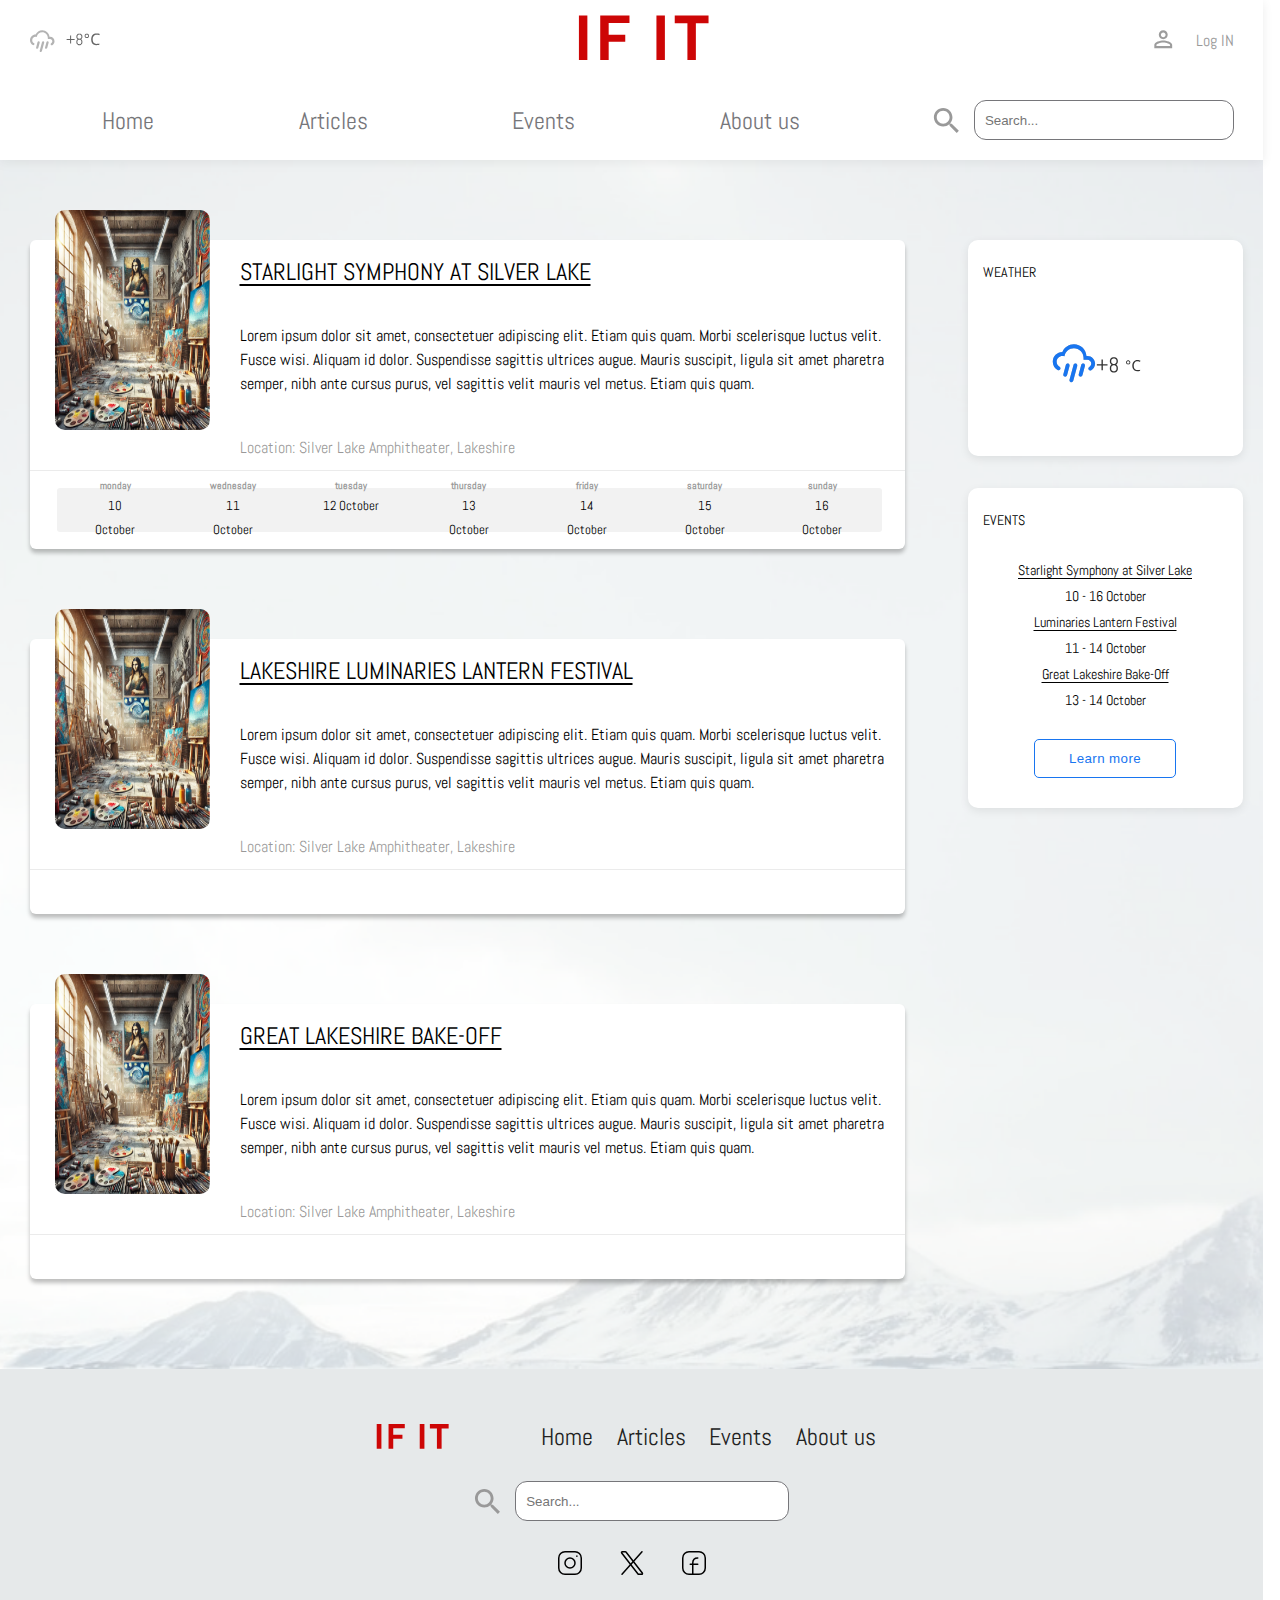
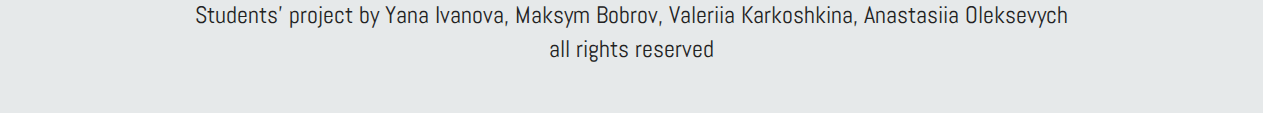
==== events.html @ d8f79b29 "events todo" ====
<!DOCTYPE html>
    <html>
        <head>
            <title>Title</title>
            <meta charset="utf-8">
            <link rel="stylesheet" href="./styles/styles.css">
        </head>
        <body>
            <header class="abel-regular">
                <div class="header">
                    <div class="weather block">
                        <svg width="104" height="34" viewBox="0 0 104 34" fill="none" xmlns="http://www.w3.org/2000/svg">
                            <path d="M36.6255 15.8906H40.1099V12.3984H41.1177V15.8906H44.6255V16.8984H41.1177V20.3984H40.1099V16.8984H36.6255V15.8906ZM52.3677 19.4062C52.3677 19.7865 52.2948 20.1432 52.1489 20.4766C52.0083 20.8099 51.813 21.1016 51.563 21.3516C51.313 21.6016 51.0213 21.7995 50.688 21.9453C50.3547 22.0859 49.9979 22.1562 49.6177 22.1562H49.1411C48.7609 22.1562 48.4015 22.0859 48.063 21.9453C47.7297 21.7995 47.438 21.6016 47.188 21.3516C46.938 21.1016 46.7401 20.8099 46.5942 20.4766C46.4536 20.1432 46.3833 19.7865 46.3833 19.4062V18.4766C46.3833 18.0026 46.4927 17.5703 46.7114 17.1797C46.9354 16.7839 47.2271 16.4609 47.5864 16.2109C47.2271 15.9609 46.9354 15.638 46.7114 15.2422C46.4927 14.8464 46.3833 14.4115 46.3833 13.9375V13.3906C46.3833 13.0104 46.4536 12.6536 46.5942 12.3203C46.7401 11.987 46.938 11.6953 47.188 11.4453C47.438 11.1953 47.7297 11 48.063 10.8594C48.4015 10.7135 48.7609 10.6406 49.1411 10.6406H49.6177C49.9979 10.6406 50.3547 10.7135 50.688 10.8594C51.0213 11 51.313 11.1953 51.563 11.4453C51.813 11.6953 52.0083 11.987 52.1489 12.3203C52.2948 12.6536 52.3677 13.0104 52.3677 13.3906V13.9375C52.3677 14.4115 52.2583 14.8464 52.0396 15.2422C51.8208 15.638 51.5317 15.9609 51.1724 16.2109C51.5317 16.4609 51.8208 16.7839 52.0396 17.1797C52.2583 17.5703 52.3677 18.0026 52.3677 18.4766V19.4062ZM51.3599 13.3906C51.3599 13.1406 51.313 12.9089 51.2192 12.6953C51.1255 12.4766 50.9979 12.2865 50.8364 12.125C50.675 11.9635 50.4849 11.8359 50.2661 11.7422C50.0526 11.6484 49.8208 11.6016 49.5708 11.6016H49.188C48.938 11.6016 48.7036 11.6484 48.4849 11.7422C48.2713 11.8359 48.0812 11.9635 47.9146 12.125C47.7531 12.2865 47.6255 12.4766 47.5317 12.6953C47.438 12.9089 47.3911 13.1406 47.3911 13.3906V13.9375C47.3911 14.1875 47.438 14.4219 47.5317 14.6406C47.6255 14.8542 47.7531 15.0417 47.9146 15.2031C48.0812 15.3646 48.2713 15.4922 48.4849 15.5859C48.7036 15.6797 48.938 15.7266 49.188 15.7266H49.5708C49.8208 15.7266 50.0526 15.6797 50.2661 15.5859C50.4849 15.4922 50.675 15.3646 50.8364 15.2031C50.9979 15.0417 51.1255 14.8542 51.2192 14.6406C51.313 14.4219 51.3599 14.1875 51.3599 13.9375V13.3906ZM51.3599 18.4766C51.3599 18.2266 51.313 17.9948 51.2192 17.7812C51.1255 17.5625 50.9979 17.3724 50.8364 17.2109C50.675 17.0495 50.4849 16.9219 50.2661 16.8281C50.0526 16.7344 49.8208 16.6875 49.5708 16.6875H49.188C48.938 16.6875 48.7036 16.7344 48.4849 16.8281C48.2713 16.9219 48.0812 17.0495 47.9146 17.2109C47.7531 17.3724 47.6255 17.5625 47.5317 17.7812C47.438 17.9948 47.3911 18.2266 47.3911 18.4766V19.4062C47.3911 19.6562 47.438 19.8906 47.5317 20.1094C47.6255 20.3229 47.7531 20.513 47.9146 20.6797C48.0812 20.8411 48.2713 20.9688 48.4849 21.0625C48.7036 21.1562 48.938 21.2031 49.188 21.2031H49.5708C49.8208 21.2031 50.0526 21.1562 50.2661 21.0625C50.4849 20.9688 50.675 20.8411 50.8364 20.6797C50.9979 20.513 51.1255 20.3229 51.2192 20.1094C51.313 19.8906 51.3599 19.6562 51.3599 19.4062V18.4766ZM54.6177 12.8672C54.6177 12.5599 54.675 12.2708 54.7896 12C54.9093 11.7292 55.0682 11.4948 55.2661 11.2969C55.4692 11.0938 55.7062 10.9349 55.9771 10.8203C56.2479 10.7005 56.5369 10.6406 56.8442 10.6406C57.1515 10.6406 57.4406 10.7005 57.7114 10.8203C57.9823 10.9349 58.2166 11.0938 58.4146 11.2969C58.6177 11.4948 58.7765 11.7292 58.8911 12C59.0109 12.2708 59.0708 12.5599 59.0708 12.8672C59.0708 13.1745 59.0109 13.4635 58.8911 13.7344C58.7765 14 58.6177 14.2344 58.4146 14.4375C58.2166 14.6354 57.9823 14.7943 57.7114 14.9141C57.4406 15.0286 57.1515 15.0859 56.8442 15.0859C56.5369 15.0859 56.2479 15.0286 55.9771 14.9141C55.7062 14.7943 55.4692 14.6354 55.2661 14.4375C55.0682 14.2344 54.9093 14 54.7896 13.7344C54.675 13.4635 54.6177 13.1745 54.6177 12.8672ZM55.5161 12.8672C55.5161 13.0495 55.55 13.224 55.6177 13.3906C55.6906 13.5521 55.7869 13.6953 55.9067 13.8203C56.0265 13.9401 56.1672 14.0365 56.3286 14.1094C56.4901 14.1771 56.6619 14.2109 56.8442 14.2109C57.0265 14.2109 57.1984 14.1771 57.3599 14.1094C57.5213 14.0365 57.6619 13.9401 57.7817 13.8203C57.9015 13.6953 57.9953 13.5521 58.063 13.3906C58.1359 13.224 58.1724 13.0495 58.1724 12.8672C58.1724 12.6797 58.1359 12.5052 58.063 12.3438C57.9953 12.1823 57.9015 12.0417 57.7817 11.9219C57.6619 11.7969 57.5213 11.7005 57.3599 11.6328C57.1984 11.5599 57.0265 11.5234 56.8442 11.5234C56.6619 11.5234 56.4901 11.5599 56.3286 11.6328C56.1672 11.7005 56.0265 11.7969 55.9067 11.9219C55.7869 12.0417 55.6906 12.1823 55.6177 12.3438C55.55 12.5052 55.5161 12.6797 55.5161 12.8672ZM66.636 11.68C66.028 11.68 65.4787 11.7867 64.988 12C64.4973 12.2027 64.0813 12.5067 63.74 12.912C63.3987 13.3067 63.1373 13.792 62.956 14.368C62.7747 14.9333 62.684 15.5733 62.684 16.288C62.684 17.2267 62.828 18.0427 63.116 18.736C63.4147 19.4293 63.852 19.9627 64.428 20.336C65.0147 20.7093 65.7453 20.896 66.62 20.896C67.1213 20.896 67.596 20.8533 68.044 20.768C68.492 20.6827 68.9293 20.576 69.356 20.448V21.696C68.9293 21.856 68.4867 21.9733 68.028 22.048C67.58 22.1227 67.0413 22.16 66.412 22.16C65.2493 22.16 64.2787 21.92 63.5 21.44C62.7213 20.96 62.1347 20.2773 61.74 19.392C61.356 18.5067 61.164 17.4667 61.164 16.272C61.164 15.408 61.2813 14.6187 61.516 13.904C61.7613 13.1893 62.1133 12.5707 62.572 12.048C63.0413 11.5253 63.6173 11.1253 64.3 10.848C64.9827 10.56 65.7667 10.416 66.652 10.416C67.2387 10.416 67.804 10.4747 68.348 10.592C68.892 10.7093 69.3773 10.8747 69.804 11.088L69.228 12.304C68.876 12.144 68.4813 12 68.044 11.872C67.6173 11.744 67.148 11.68 66.636 11.68Z" fill="#666666"/>
                            <path fill-rule="evenodd" clip-rule="evenodd" d="M17.8421 16.064V14.9488C17.8421 11.8697 15.3457 9.37365 12.2669 9.37365C9.47838 9.37365 7.19242 11.403 6.75756 14.0456C6.38933 13.9118 5.98784 13.8338 5.57604 13.8338C3.72792 13.8338 2.23028 15.3316 2.23028 17.1789C2.23028 18.4167 2.89975 19.4986 3.9032 20.0784V20.0671C4.46053 20.3792 4.61627 21.0817 4.31587 21.5946C4.00345 22.1189 3.34587 22.3085 2.78759 21.996V22.0072C1.11561 21.0484 0 19.2421 0 17.1789C0 14.0998 2.49645 11.6037 5.57604 11.6037C6.69079 8.9831 9.2559 7.14337 12.2669 7.14337C16.0913 7.14337 19.2248 10.1096 19.5151 13.8674L20.0724 13.8338C22.5354 13.8338 24.5329 15.831 24.5329 18.2941C24.5329 19.9668 23.6408 21.3831 22.3027 22.1524C21.7453 22.4535 21.0869 22.275 20.7753 21.7397C20.4739 21.2046 20.6298 20.5243 21.187 20.2121V20.2233C21.8566 19.8439 22.3027 19.1193 22.3027 18.2941C22.3027 17.0624 21.3039 16.064 20.0724 16.064H17.8421ZM17.8421 18.2941C18.4328 18.4502 18.7899 19.0634 18.6341 19.6545L17.1846 25.0404C17.0279 25.6425 16.415 25.9881 15.8233 25.8319C15.2214 25.6761 14.8756 25.0629 15.0545 24.4716L16.4818 19.0857C16.6375 18.4836 17.2515 18.1378 17.8421 18.2941ZM13.3816 18.2941C13.9724 18.4502 14.3294 19.0634 14.1736 19.6545L11.8653 28.2742C11.7087 28.8873 11.0957 29.2218 10.4938 29.0657C9.9022 28.8873 9.54515 28.2962 9.70183 27.6941L12.0212 19.0857C12.1769 18.4836 12.7909 18.1378 13.3816 18.2941ZM8.92115 18.2941C9.51178 18.4502 9.86882 19.0634 9.71298 19.6545L8.26359 25.0404C8.10691 25.6425 7.49388 25.9881 6.90317 25.8319C6.30037 25.6761 5.95447 25.0629 6.13348 24.4716L7.56065 19.0857C7.71646 18.4836 8.33036 18.1378 8.92115 18.2941Z" fill="#B3B3B3"/>
                        </svg>
                    </div>
                    <a href="index.html">
                        <svg width="131" height="45" viewBox="0 0 131 45" fill="none" xmlns="http://www.w3.org/2000/svg">
                            <path d="M0.91839 0.455997H9.36639V45H0.91839V0.455997ZM30.6787 7.88V19.72H47.2547V26.76H30.6787V45H22.2307V0.455997H51.4787V7.88H30.6787ZM78.4398 0.455997H86.8878V45H78.4398V0.455997ZM109.416 8.2H96.7441V0.455997H130.536V8.2H117.864V45H109.416V8.2Z" fill="#CD0606"/>
                        </svg>
                    </a>
                    <div class="loginBox abel-regular">
                        <a href="login.html">
                            <svg width="19" height="19" viewBox="0 0 19 19" fill="none" xmlns="http://www.w3.org/2000/svg">
                                <path fill-rule="evenodd" clip-rule="evenodd" d="M9.24796 10.4091C6.27116 10.4091 0.326904 11.9033 0.326904 14.8695V18.2148H18.169V14.8695C18.169 11.9033 12.2257 10.4091 9.24796 10.4091ZM9.24796 0.373657C6.78396 0.373657 4.78743 2.36935 4.78743 4.83383C4.78743 7.29805 6.78396 9.29412 9.24796 9.29412C11.7128 9.29412 13.7085 7.29805 13.7085 4.83383C13.7085 2.36935 11.7128 0.373657 9.24796 0.373657ZM9.24796 12.5277C12.5605 12.5277 16.0509 14.1559 16.0509 14.8695V16.0963H2.44589V14.8695C2.44589 14.1559 5.93642 12.5277 9.24796 12.5277ZM9.24796 2.49216C10.5416 2.49216 11.5905 3.54037 11.5905 4.83383C11.5905 6.12715 10.5416 7.17562 9.24796 7.17562C7.95431 7.17562 6.90641 6.12715 6.90641 4.83383C6.90641 3.54037 7.95431 2.49216 9.24796 2.49216Z" fill="#9C9C9C"/>
                            </svg>                                
                            <span class="login button">Log IN</span>
                        </a>
                    </div>
                </div>
                <menu>
                    <ul>
                        <li><a href="index.html">Home</a></li>
                        <li><a href="articles.html">Articles</a></li>
                        <li><a href="events.html">Events</a></li>
                        <li><a href="#">About us</a></li>
                    </ul>
                    <div class="search">
                        <svg width="31" height="30" viewBox="0 0 31 30" fill="none" xmlns="http://www.w3.org/2000/svg">
                            <path fill-rule="evenodd" clip-rule="evenodd" d="M11.8441 18.8679C7.57356 18.8679 4.12593 15.4207 4.12593 11.1491C4.12593 6.87807 7.57356 3.43057 11.8441 3.43057C16.1162 3.43057 19.5638 6.87807 19.5638 11.1491C19.5638 15.4207 16.1162 18.8679 11.8441 18.8679ZM22.1356 18.8679H20.7804L20.3012 18.4049C21.9815 16.4496 22.9943 13.9109 22.9943 11.1491C22.9943 4.99122 18.0019 0 11.8441 0C5.68628 0 0.695312 4.99122 0.695312 11.1491C0.695312 17.307 5.68628 22.2988 11.8441 22.2988C14.6056 22.2988 17.1446 21.2865 19.1003 19.6057L19.5638 20.0858V21.4408L28.1393 30L30.6953 27.4444L22.1356 18.8679Z" fill="#999999"/>
                        </svg>
                        <input type="search" placeholder="Search...">
                    </div>
                </menu>
            </header>
                <main class="main">
                    <div class="wrapper">
                        <div class="contentBlock">
                            <div class="eventItemBlock">
                                <div class="contentLatestBlock eventBlock">
                                    <img src="./img/news/image_1.png" alt="img">
                                    <div class="contentLatestBoxItem articleBoxItem">
                                        <span class="eventArticleTitle">STARLIGHT SYMPHONY AT SILVER LAKE</span>
                                        <p class="contentEventItemText">Lorem ipsum dolor sit amet, consectetuer adipiscing elit. Etiam quis quam. Morbi scelerisque luctus velit. Fusce wisi. Aliquam id dolor. Suspendisse sagittis ultrices augue. Mauris suscipit, ligula sit amet pharetra semper, nibh ante cursus purus, vel sagittis velit mauris vel metus. Etiam quis quam. </p>
                                        <p class="locationText">Location: Silver Lake Amphitheater, Lakeshire</p>
                                    </div>
                                </div>
                                    <table>
                                        <tbody class="dateBlock">
                                            <tr>
                                                <th>monday</th>
                                                <th>wednesday</th>
                                                <th>tuesday</th>
                                                <th>thursday</th>
                                                <th>friday</th>
                                                <th>saturday</th>
                                                <th>sunday</th>
                                            </tr>
                                            <tr>
                                                <td>10 October</td>
                                                <td>11 October</td>
                                                <td>12 October</td>
                                                <td>13 October</td>
                                                <td>14 October</td>
                                                <td>15 October</td>
                                                <td>16 October</td>
                                            </tr>
                                        </tbody>
                                    </table>
                            </div>
                            <div class="eventItemBlock">
                                <div class="contentLatestBlock eventBlock">
                                    <img src="./img/news/image_1.png" alt="img">
                                    <div class="contentLatestBoxItem articleBoxItem">
                                        <span class="eventArticleTitle">LAKESHIRE LUMINARIES LANTERN FESTIVAL</span>
                                        <p class="contentEventItemText">Lorem ipsum dolor sit amet, consectetuer adipiscing elit. Etiam quis quam. Morbi scelerisque luctus velit. Fusce wisi. Aliquam id dolor. Suspendisse sagittis ultrices augue. Mauris suscipit, ligula sit amet pharetra semper, nibh ante cursus purus, vel sagittis velit mauris vel metus. Etiam quis quam. </p>
                                        <p class="locationText">Location: Silver Lake Amphitheater, Lakeshire</p>
                                    </div>
                                </div>
                            </div>
                            <div class="eventItemBlock">
                                <div class="contentLatestBlock eventBlock">
                                    <img src="./img/news/image_1.png" alt="img">
                                    <div class="contentLatestBoxItem articleBoxItem">
                                        <span class="eventArticleTitle">GREAT LAKESHIRE BAKE-OFF</span>
                                        <p class="contentEventItemText">Lorem ipsum dolor sit amet, consectetuer adipiscing elit. Etiam quis quam. Morbi scelerisque luctus velit. Fusce wisi. Aliquam id dolor. Suspendisse sagittis ultrices augue. Mauris suscipit, ligula sit amet pharetra semper, nibh ante cursus purus, vel sagittis velit mauris vel metus. Etiam quis quam. </p>
                                        <p class="locationText">Location: Silver Lake Amphitheater, Lakeshire</p>
                                    </div>
                                </div>
                            </div>   
                        </div>
                        <div class="widgetBox">
                            <section class="widgetBlock">
                                <h5 class="titleWidget">WEATHER</h5>
                                <svg class="weatherContainer" width="154" height="49" viewBox="0 0 154 49" fill="none" xmlns="http://www.w3.org/2000/svg">
                                    <g clip-path="url(#clip0_2_162)">
                                        <path d="M98.0642 19.4076C98.0642 19.1149 98.1188 18.8395 98.2279 18.5815C98.342 18.3235 98.4934 18.1003 98.6819 17.9117C98.8754 17.7183 99.1011 17.5669 99.3591 17.4578C99.6171 17.3437 99.8924 17.2866 100.185 17.2866C100.478 17.2866 100.753 17.3437 101.011 17.4578C101.269 17.5669 101.492 17.7183 101.681 17.9117C101.874 18.1003 102.026 18.3235 102.135 18.5815C102.249 18.8395 102.306 19.1149 102.306 19.4076C102.306 19.7003 102.249 19.9757 102.135 20.2336C102.026 20.4867 101.874 20.7099 101.681 20.9034C101.492 21.0919 101.269 21.2433 101.011 21.3574C100.753 21.4665 100.478 21.5211 100.185 21.5211C99.8924 21.5211 99.6171 21.4665 99.3591 21.3574C99.1011 21.2433 98.8754 21.0919 98.6819 20.9034C98.4934 20.7099 98.342 20.4867 98.2279 20.2336C98.1188 19.9757 98.0642 19.7003 98.0642 19.4076ZM98.92 19.4076C98.92 19.5812 98.9523 19.7474 99.0168 19.9062C99.0862 20.06 99.178 20.1964 99.2921 20.3155C99.4062 20.4296 99.5402 20.5214 99.694 20.5909C99.8478 20.6553 100.012 20.6876 100.185 20.6876C100.359 20.6876 100.523 20.6553 100.676 20.5909C100.83 20.5214 100.964 20.4296 101.078 20.3155C101.192 20.1964 101.282 20.06 101.346 19.9062C101.416 19.7474 101.45 19.5812 101.45 19.4076C101.45 19.229 101.416 19.0628 101.346 18.909C101.282 18.7552 101.192 18.6212 101.078 18.5071C100.964 18.388 100.83 18.2962 100.676 18.2317C100.523 18.1623 100.359 18.1276 100.185 18.1276C100.012 18.1276 99.8478 18.1623 99.694 18.2317C99.5402 18.2962 99.4062 18.388 99.2921 18.5071C99.178 18.6212 99.0862 18.7552 99.0168 18.909C98.9523 19.0628 98.92 19.229 98.92 19.4076ZM109.513 18.2767C108.933 18.2767 108.41 18.3783 107.943 18.5815C107.475 18.7746 107.079 19.0642 106.754 19.4503C106.429 19.8262 106.18 20.2885 106.007 20.8372C105.834 21.3757 105.748 21.9854 105.748 22.6661C105.748 23.5603 105.885 24.3376 106.159 24.998C106.444 25.6585 106.861 26.1665 107.409 26.5222C107.968 26.8778 108.664 27.0556 109.497 27.0556C109.975 27.0556 110.427 27.015 110.854 26.9337C111.28 26.8524 111.697 26.7508 112.104 26.6288V27.8177C111.697 27.9701 111.275 28.0818 110.838 28.153C110.412 28.2241 109.899 28.2597 109.299 28.2597C108.192 28.2597 107.267 28.031 106.525 27.5738C105.784 27.1166 105.225 26.4663 104.849 25.6229C104.483 24.7796 104.3 23.7889 104.3 22.6509C104.3 21.8279 104.412 21.076 104.635 20.3952C104.869 19.7144 105.204 19.1251 105.641 18.6272C106.088 18.1294 106.637 17.7483 107.287 17.4842C107.938 17.2098 108.684 17.0726 109.528 17.0726C110.087 17.0726 110.625 17.1285 111.143 17.2403C111.662 17.3521 112.124 17.5096 112.53 17.7128L111.982 18.8711C111.646 18.7187 111.27 18.5815 110.854 18.4596C110.447 18.3377 110 18.2767 109.513 18.2767Z" fill="#333333"/>
                                        <path d="M68.8543 21.2027H73.5011V16.5455H74.8451V21.2027H79.5231V22.5467H74.8451V27.2143H73.5011V22.5467H68.8543V21.2027ZM89.8481 25.8911C89.8481 26.3982 89.7509 26.874 89.5564 27.3185C89.3689 27.763 89.1084 28.152 88.775 28.4854C88.4416 28.8188 88.0526 29.0827 87.6081 29.2772C87.1636 29.4648 86.6878 29.5585 86.1807 29.5585H85.5452C85.0381 29.5585 84.5589 29.4648 84.1074 29.2772C83.6629 29.0827 83.2739 28.8188 82.9405 28.4854C82.6071 28.152 82.3432 27.763 82.1487 27.3185C81.9611 26.874 81.8674 26.3982 81.8674 25.8911V24.6513C81.8674 24.0192 82.0132 23.4427 82.3049 22.9218C82.6036 22.3939 82.9926 21.9633 83.4718 21.6299C82.9926 21.2965 82.6036 20.8658 82.3049 20.3379C82.0132 19.8101 81.8674 19.2301 81.8674 18.598V17.8687C81.8674 17.3616 81.9611 16.8859 82.1487 16.4413C82.3432 15.9968 82.6071 15.6078 82.9405 15.2744C83.2739 14.941 83.6629 14.6806 84.1074 14.493C84.5589 14.2985 85.0381 14.2013 85.5452 14.2013H86.1807C86.6878 14.2013 87.1636 14.2985 87.6081 14.493C88.0526 14.6806 88.4416 14.941 88.775 15.2744C89.1084 15.6078 89.3689 15.9968 89.5564 16.4413C89.7509 16.8859 89.8481 17.3616 89.8481 17.8687V18.598C89.8481 19.2301 89.7023 19.8101 89.4105 20.3379C89.1188 20.8658 88.7333 21.2965 88.2541 21.6299C88.7333 21.9633 89.1188 22.3939 89.4105 22.9218C89.7023 23.4427 89.8481 24.0192 89.8481 24.6513V25.8911ZM88.5041 17.8687C88.5041 17.5353 88.4416 17.2262 88.3166 16.9414C88.1915 16.6497 88.0214 16.3962 87.806 16.1809C87.5907 15.9655 87.3372 15.7954 87.0455 15.6703C86.7607 15.5453 86.4516 15.4828 86.1182 15.4828H85.6077C85.2743 15.4828 84.9617 15.5453 84.67 15.6703C84.3852 15.7954 84.1317 15.9655 83.9094 16.1809C83.6941 16.3962 83.5239 16.6497 83.3989 16.9414C83.2739 17.2262 83.2114 17.5353 83.2114 17.8687V18.598C83.2114 18.9314 83.2739 19.244 83.3989 19.5357C83.5239 19.8205 83.6941 20.0705 83.9094 20.2858C84.1317 20.5012 84.3852 20.6713 84.67 20.7964C84.9617 20.9214 85.2743 20.9839 85.6077 20.9839H86.1182C86.4516 20.9839 86.7607 20.9214 87.0455 20.7964C87.3372 20.6713 87.5907 20.5012 87.806 20.2858C88.0214 20.0705 88.1915 19.8205 88.3166 19.5357C88.4416 19.244 88.5041 18.9314 88.5041 18.598V17.8687ZM88.5041 24.6513C88.5041 24.3179 88.4416 24.0088 88.3166 23.724C88.1915 23.4323 88.0214 23.1788 87.806 22.9635C87.5907 22.7481 87.3372 22.578 87.0455 22.4529C86.7607 22.3279 86.4516 22.2654 86.1182 22.2654H85.6077C85.2743 22.2654 84.9617 22.3279 84.67 22.4529C84.3852 22.578 84.1317 22.7481 83.9094 22.9635C83.6941 23.1788 83.5239 23.4323 83.3989 23.724C83.2739 24.0088 83.2114 24.3179 83.2114 24.6513V25.8911C83.2114 26.2245 83.2739 26.5371 83.3989 26.8288C83.5239 27.1136 83.6941 27.3671 83.9094 27.5894C84.1317 27.8047 84.3852 27.9749 84.67 28.0999C84.9617 28.2249 85.2743 28.2874 85.6077 28.2874H86.1182C86.4516 28.2874 86.7607 28.2249 87.0455 28.0999C87.3372 27.9749 87.5907 27.8047 87.806 27.5894C88.0214 27.3671 88.1915 27.1136 88.3166 26.8288C88.4416 26.5371 88.5041 26.2245 88.5041 25.8911V24.6513Z" fill="#333333"/>
                                        <path fill-rule="evenodd" clip-rule="evenodd" d="M55.553 16.749V14.8261C55.553 9.51632 51.2483 5.21239 45.9395 5.21239C41.131 5.21239 37.1893 8.71161 36.4394 13.2686C35.8045 13.038 35.112 12.9034 34.4021 12.9034C31.2152 12.9034 28.6326 15.486 28.6326 18.6715C28.6326 20.8059 29.7872 22.6711 31.5173 23.671V23.6517C32.4783 24.1901 32.7471 25.4014 32.229 26.2859C31.69 27.1899 30.5563 27.5168 29.5937 26.978V26.9976C26.7105 25.3439 24.7869 22.2287 24.7869 18.6715C24.7869 13.3622 29.0915 9.05769 34.4021 9.05769C36.3242 4.53937 40.7472 1.36679 45.9395 1.36679C52.534 1.36679 57.9373 6.48097 58.4378 12.9613L59.3987 12.9034C63.646 12.9034 67.0904 16.347 67.0904 20.5946C67.0904 23.4789 65.552 25.9208 63.2445 27.2473C62.2834 27.7666 61.1482 27.4587 60.6109 26.5362C60.0912 25.613 60.3599 24.44 61.3209 23.9016V23.9211C62.4754 23.2671 63.2445 22.0175 63.2445 20.5946C63.2445 18.4704 61.5223 16.749 59.3987 16.749H55.553ZM55.553 20.5946C56.5716 20.8634 57.1873 21.9213 56.9186 22.9402L54.4192 32.2276C54.1491 33.2658 53.092 33.8616 52.0719 33.5926C51.0341 33.3235 50.4376 32.266 50.7462 31.2467L53.2071 21.9595C53.4759 20.9213 54.5345 20.3251 55.553 20.5946ZM47.8615 20.5946C48.8801 20.8634 49.4957 21.9213 49.2272 22.9402L45.247 37.8032C44.9767 38.861 43.9198 39.438 42.882 39.1686C41.8618 38.861 41.2461 37.8419 41.5163 36.8037L45.5157 21.9595C45.7843 20.9213 46.8429 20.3251 47.8615 20.5946ZM40.17 20.5946C41.1885 20.8634 41.8042 21.9213 41.5355 22.9402L39.0362 32.2276C38.766 33.2658 37.709 33.8616 36.6903 33.5926C35.6509 33.3235 35.0545 32.266 35.3631 31.2467L37.8242 21.9595C38.0927 20.9213 39.1513 20.3251 40.17 20.5946Z" fill="#B3B3B3"/>
                                        <path fill-rule="evenodd" clip-rule="evenodd" d="M55.553 16.749V14.8261C55.553 9.51632 51.2483 5.21239 45.9395 5.21239C41.131 5.21239 37.1893 8.71161 36.4394 13.2686C35.8045 13.038 35.112 12.9034 34.4021 12.9034C31.2152 12.9034 28.6326 15.486 28.6326 18.6715C28.6326 20.8059 29.7872 22.6711 31.5173 23.671V23.6517C32.4783 24.1901 32.7471 25.4014 32.229 26.2859C31.69 27.1899 30.5563 27.5168 29.5937 26.978V26.9976C26.7105 25.3439 24.7869 22.2287 24.7869 18.6715C24.7869 13.3622 29.0915 9.05769 34.4021 9.05769C36.3242 4.53937 40.7472 1.36679 45.9395 1.36679C52.534 1.36679 57.9373 6.48097 58.4378 12.9613L59.3987 12.9034C63.646 12.9034 67.0904 16.347 67.0904 20.5946C67.0904 23.4789 65.552 25.9208 63.2445 27.2473C62.2834 27.7666 61.1482 27.4587 60.6109 26.5362C60.0912 25.613 60.3599 24.44 61.3209 23.9016V23.9211C62.4754 23.2671 63.2445 22.0175 63.2445 20.5946C63.2445 18.4704 61.5223 16.749 59.3987 16.749H55.553ZM55.553 20.5946C56.5716 20.8634 57.1873 21.9213 56.9186 22.9402L54.4192 32.2276C54.1491 33.2658 53.092 33.8616 52.0719 33.5926C51.0341 33.3235 50.4376 32.266 50.7462 31.2467L53.2071 21.9595C53.4759 20.9213 54.5345 20.3251 55.553 20.5946ZM47.8615 20.5946C48.8801 20.8634 49.4957 21.9213 49.2272 22.9402L45.247 37.8032C44.9767 38.861 43.9198 39.438 42.882 39.1686C41.8618 38.861 41.2461 37.8419 41.5163 36.8037L45.5157 21.9595C45.7843 20.9213 46.8429 20.3251 47.8615 20.5946ZM40.17 20.5946C41.1885 20.8634 41.8042 21.9213 41.5355 22.9402L39.0362 32.2276C38.766 33.2658 37.709 33.8616 36.6903 33.5926C35.6509 33.3235 35.0545 32.266 35.3631 31.2467L37.8242 21.9595C38.0927 20.9213 39.1513 20.3251 40.17 20.5946Z" fill="#1875F0"/>
                                    </g>
                                    <defs>
                                        <clipPath id="clip0_2_162">
                                            <rect width="105" height="41" fill="white" transform="translate(23)"/>
                                        </clipPath>
                                    </defs>
                                </svg>    
                            </section>
                            <section class="widgetBlock">
                                <h5 class="titleWidget">EVENTS</h5>
                                <aside class="eventItemContainer">
                                    <a class="eventItem">
                                        <p class="eventItemText">Starlight Symphony at Silver Lake</p>
                                        <span class="eventItemDate">10 - 16 October</span>
                                    </a>
                                    <a class="eventItem">
                                        <p class="eventItemText">Luminaries Lantern Festival</p>
                                        <span class="eventItemDate">11 - 14 October</span>
                                    </a>
                                    <a class="eventItem">
                                        <p class="eventItemText">Great Lakeshire Bake-Off</p>
                                        <span class="eventItemDate">13 - 14 October</span>
                                    </a>
                                </aside>
                                <button class="learnMoreButton">Learn more</button>
                            </section>
                        </div>
                    </div>
                </main>
            <footer>
                <menu class="footerMenu">
                    <svg width="73" height="25" viewBox="0 0 73 25" fill="none" xmlns="http://www.w3.org/2000/svg">
                        <path d="M0.722462 0.0936124H5.40974V24.8083H0.722462V0.0936124ZM17.2346 4.21273V10.782H26.4316V14.6881H17.2346V24.8083H12.5474V0.0936124H28.7753V4.21273H17.2346ZM43.7343 0.0936124H48.4216V24.8083H43.7343V0.0936124ZM60.9212 4.39028H53.8903V0.0936124H72.6394V4.39028H65.6085V24.8083H60.9212V4.39028Z" fill="#CD0606"/>
                    </svg>                    
                    <ul>
                        <li><a href="index.html">Home</a></li>
                        <li><a href="articles.html">Articles</a></li>
                        <li><a href="events.html">Events</a></li>
                        <li><a href="#">About us</a></li>
                    </ul>
                </menu>
                    <div class="search">
                        <svg width="31" height="30" viewBox="0 0 31 30" fill="none" xmlns="http://www.w3.org/2000/svg">
                            <path fill-rule="evenodd" clip-rule="evenodd" d="M11.8441 18.8679C7.57356 18.8679 4.12593 15.4207 4.12593 11.1491C4.12593 6.87807 7.57356 3.43057 11.8441 3.43057C16.1162 3.43057 19.5638 6.87807 19.5638 11.1491C19.5638 15.4207 16.1162 18.8679 11.8441 18.8679ZM22.1356 18.8679H20.7804L20.3012 18.4049C21.9815 16.4496 22.9943 13.9109 22.9943 11.1491C22.9943 4.99122 18.0019 0 11.8441 0C5.68628 0 0.695312 4.99122 0.695312 11.1491C0.695312 17.307 5.68628 22.2988 11.8441 22.2988C14.6056 22.2988 17.1446 21.2865 19.1003 19.6057L19.5638 20.0858V21.4408L28.1393 30L30.6953 27.4444L22.1356 18.8679Z" fill="#999999"/>
                        </svg>
                        <input type="search" placeholder="Search...">
                    </div>
                    <svg width="154" height="30" viewBox="0 0 154 30" fill="none" xmlns="http://www.w3.org/2000/svg">
                        <path d="M15 20C17.7614 20 20 17.7614 20 15C20 12.2386 17.7614 10 15 10C12.2386 10 10 12.2386 10 15C10 17.7614 12.2386 20 15 20Z" stroke="black" stroke-width="1.5" stroke-linecap="round" stroke-linejoin="round"/>
                        <path d="M3.75 20V10C3.75 6.54822 6.54822 3.75 10 3.75H20C23.4517 3.75 26.25 6.54822 26.25 10V20C26.25 23.4517 23.4517 26.25 20 26.25H10C6.54822 26.25 3.75 23.4517 3.75 20Z" stroke="black" stroke-width="1.5"/>
                        <path d="M21.875 8.13477L21.885 8.12366" stroke="black" stroke-width="1.5" stroke-linecap="round" stroke-linejoin="round"/>
                        <path d="M83.0248 25.9605L66.6915 4.96045C66.3083 4.46781 66.6594 3.75 67.2835 3.75H70.3832C70.6146 3.75 70.8331 3.85685 70.9752 4.03955L87.3085 25.0395C87.6918 25.5323 87.3406 26.25 86.7165 26.25H83.6169C83.3854 26.25 83.1669 26.1431 83.0248 25.9605Z" stroke="black" stroke-width="1.5"/>
                        <path d="M87 3.75L67 26.25" stroke="black" stroke-width="1.5" stroke-linecap="round"/>
                        <path d="M150.25 10V20C150.25 23.4517 147.452 26.25 144 26.25H134C130.548 26.25 127.75 23.4517 127.75 20V10C127.75 6.54822 130.548 3.75 134 3.75H144C147.452 3.75 150.25 6.54822 150.25 10Z" stroke="black" stroke-width="1.5" stroke-linecap="round" stroke-linejoin="round"/>
                        <path d="M137.75 26.25C137.75 22.5 137.75 18.75 137.75 15C137.75 12.2656 138.375 10 142.75 10" stroke="black" stroke-width="1.5" stroke-linecap="round" stroke-linejoin="round"/>
                        <path d="M135.25 16.25H137.75H142.75" stroke="black" stroke-width="1.5" stroke-linecap="round" stroke-linejoin="round"/>
                    </svg>                        
                <p>Students’ project by Yana Ivanova, Maksym Bobrov, Valeriia Karkoshkina, Anastasiia Oleksevych<br/>all rights reserved</p>
            </footer>
        </body>
    </html>
---- styles/styles.css ----
/* 
style sheet 
ver 0.1

color palitra:

red - #CD0606
dirty white - #F7F7F7
dark grey - #222222
light grey 1 - #DADADA
light grey 2 - #979797;
light grey 3 - #E6E6E6;
blue - #1875F0;
white - #FFFFFF;

*/

@import url('https://fonts.googleapis.com/css2?family=Abel&display=swap');


/* pc styles min width 1080px; */

[class] {
    display: flex;
}

p{
    margin: 0;
}

button{
    display: block !important;
    cursor: pointer;
    padding: 0;
}

a{
    cursor: pointer;
}

body{
    display: flex;
    margin: 0;
    padding: 0;
    width: calc(100vw - 17px);
    flex-direction: column;
    justify-content: flex-start;
    align-items: center;
    font-family: "Abel", serif;
    font-weight: 400;
    font-style: normal;
}

header{
    display: flex;
    flex-direction: column;
    align-items: center;
    width: 100%;
    box-shadow: 0px 3px 10px 0px #00000014;
}

.header{
    width: 1204px;
    min-height: 80px;
    flex-direction: row;
    justify-content: space-between;
    align-items: center;
    padding: 0 22px 0 22px;
}

.header > span{
    font-size: 64px;
    font-weight: 700;
    color: #CD0606;
}

.header > svg{
    position: absolute;
    left: 50%;
    transform: translateX(-50%);
}

menu{
    display: flex;
    flex-direction: space-between;
    justify-content: space-between;
    width: 1204px;
    height: 80px;
    margin: 0 auto;
    padding: 0;
    font-size: 24px;
}

menu > ul{
    display: flex;
    flex-direction: row;
    align-items: center;
    justify-content: space-around;
    width: 70%;
    height: 100%;
    margin: 0;
    padding: 0;
    list-style-type: none;
}

menu ul li a{
    background: none;
    color: #76767A;
    text-decoration: none;
}

.loginBox > a{
    display: flex;
    text-decoration: none;
    flex-direction: row;
    justify-content: center;
    font-size: 16px;
    color: #999999;
    font-family: Abel;
    text-decoration-skip-ink: none;

}

.loginBox > a > span{
    margin-left: 23px;
}

.search{
    flex-direction: row;
    align-items: center;
    width: 25%;
}

.search input{
    height: 40px;
    width: 100%;
    border: 1px solid #76767A;
    border-radius: 12px;
    padding: 5px 10px;
}

.search svg{
    height: 25px;
    margin-right: 15px;
}

main{
    display: flex;
    flex-direction: column;
    align-items: center;
    min-height: calc(100vh - 50px - 138px);
    width: 100%;
    margin: 0;
    padding: 0;
    background-image: url(../img/output-onlinepngtools.png) ;
    background-size: cover;
    background-position: bottom;
    background-repeat: no-repeat;
}

.wrapper{
    margin: 0;
    width: 1204px;
    margin-top: 80px;
    padding: 0;
    flex-direction: row;
    justify-content: space-between;
}

/* widget styles */

.widgetBox{
    width: 266px;
    min-height: 100px;
    flex-direction: column;
}

.widgetBlock{
    flex-direction: column;
    align-items: center;
    width: 245px;
    min-height: 186px;
    font-size: 14px;
    border-radius: 10px;
    opacity: 0px;
    background-color: #ffffff;
    margin-bottom: 32px;
    padding: 0 15px 30px 15px;
    box-shadow: 0px 3px 10px 0px #00000014;
}

.titleWidget{
    align-self: flex-start;
    font-size: 14px;
    font-weight: 400;
    text-underline-position: from-font;
    text-decoration-skip-ink: none;
}

.weatherContainer{
    margin-top: 38px;
}

.eventItemContainer{
    flex-direction: column;
    justify-content: center;
    text-decoration: none;
    width: 100%;
    padding: 0;
    margin: 0 0 30px 0;
}

.eventItem{
    flex-direction: column;
    align-items: center;
}

.eventItemText{
    margin: 5px 0 5px 0;
    line-height: 24px;
    text-align: center;
    text-decoration-line: underline;
    text-decoration-style: solid;
    text-underline-position: from-font;
    text-decoration-skip-ink: none;
}

.learnMoreButton{
    width: 142px;
    height: 39px;
    border: 1px 0px 0px 0px;
    opacity: 0.2px;
    border: 1px solid #1875F0;
    letter-spacing: 0.40194278955459595px;
    text-align: center;
    text-decoration-skip-ink: none;
    color: #1875F0;
    background: transparent;
    border-radius: 5px;
}

/* content block style main */

.contentBlock{
    flex-direction: column;
    min-height: 100px;
    width: 875px;
}

.latestNewsBlock{
    flex-direction: column;
    width: calc(100% - 54px);
    height: 316px;
    top: 240px;
    left: 118px;
    border-radius: 25px;
    background: #222222;
    box-shadow: 0px 4px 4px 0px #00000040;
    padding: 20px 27px 35px 27px;
}

.infoBox{
    width: 100%;
    align-items: center;
    justify-content:flex-end;
}

.infoBox > p{
    margin-top: 0;
    margin-bottom: 0;
}

.titleLatest{
    flex-grow: 1;
    font-size: 24px;
    line-height: 24px;
    color: #FFFFFF;
}

.categoryItem{
    font-size: 14px;
    font-weight: 600;
    line-height: 21px;
    color: #1875F0;
    margin-right: 15px;
}

.dateBlock{
    font-size: 12px;
    font-weight: 500;
    color: #999999;
}

.contentLatestBlock{
    margin-top: 20px;
    flex-direction: row;
}

.contentLatestBlock > img{
    width: 280px;
    height: 280px;
}

.contentLatestBoxItem{
    margin-left: 56px;
    flex-direction: column;
}

.contentLatestTitle{
    flex-grow: 2;
    font-family: Abel;
    font-size: 40px;
    font-weight: 400;
    line-height: 45px;
    letter-spacing: -1px;
    color: #DADADA;
}

.contentLatestItemText{
    flex-grow: 5;
    margin: 0;
    font-size: 16px;
    font-weight: 400;
    line-height: 24px;
    color: #BEBEBE;
}

.readMoreButton{
    flex-grow: 1;
    width: 100px;
    max-height: 30px;
    border-radius: 8px;
    border: none;
    color: #333333;
    font-family: Abel;
    font-size: 16px;
    font-weight: 400;
    box-shadow: 0px 4px 4px 0px #00000040;
}

.newsBlock{
    margin-top: 32px;
    flex-direction: column;
}

.titleNewsBlock{
    margin: 0 0 20px 27px;
}

.newsItemBox{
    width: 100%;
    flex-direction: column;
}

.newsItemLine{
    flex-direction: row;
    justify-content: space-between;
    max-height: 317px;
}

.newsItem{
    flex-direction: column;
    width: 23%;
}

.newsImgItem{
    width: 100%;
    min-height: 150px;
    aspect-ratio: auto 3/4;
    border-radius: 15px;
    background-color: #D9D9D9;
    margin-bottom: 15px;
}

.titleItem{
    margin: 10px 0 5px 0;
    font-size: 20px;
    font-weight: 400;
    line-height: 20px;
    text-decoration-line: underline;
    text-decoration-style: solid;
}

.descriptionItem{
    font-family: Abel;
    font-size: 14px;
    font-weight: 400;
    line-height: 20px;
    text-align: left;
    text-underline-position: from-font;
    text-decoration-skip-ink: none;
}

.buttonViewAll{
    align-self: flex-end;
    margin: 20px 0 0 0;
    width: 100px;
    height:30px;
    border-radius: 8px;
    border: 1px solid #EBEBF5;
    background: #333333;
    font-family: Abel;
    font-weight: 400;
    font-size: 16px;
    line-height: 24px;
    color: #DADADA;
    box-shadow: 0px 4px 4px 0px #00000040;
}

/* subscribe block design */

.subscribeContainer{
    flex-direction: column;
    align-items: center;
    margin: 15px 0 0 0;
    width: 100%;
    height: 398px;
    background: #222222;
}

.subscribeWrapper{
    flex-direction: column;
    align-items: center;
    width: 1204px;
}

.subscribeWrapper > h1{
    margin: 52px 0 0 0;
    font-family: Abel;
    font-size: 48px;
    font-weight: 400;
    line-height: 72px;
    color: #FFFFFF;

}

.subscribeWrapper > span{
    font-family: Abel;
    font-size: 32px;
    font-weight: 100;
    line-height: 50px;
    text-align: center;
    color: #FFFFFF;
    margin: 0 0 40px 0;
}

.buttonBox{
    width: 100%;
    flex-direction: row;
    justify-content: space-around;
}

.subscribeButton{
    padding: 0;
    width: 280px;
    height: 63px;
    border-radius: 8px;
    opacity: 0px;
    font-family: Abel;
    font-size: 24px;
    font-weight: 400;
    line-height: 36px;
    text-underline-position: from-font;
    text-decoration-skip-ink: none;
    color: #222222;
    box-shadow: 0px 4px 4px 0px #00000040;
}

footer{
    display: flex;
    flex-direction: column;
    justify-content: flex-start;
    align-items: center;
    width: 100%;
    height: 344px;
    background: #E6E9EA;
    color: #ffffff;
}

.subscribeWrapper > *{
    width: 1000px;
}

.subscribeWrapper > h1{
    text-align: center;
}

.footerMenu{
    display: flex;
    flex-direction: row;
    justify-content: space-between;
    align-items: center;
    height: 46px;
    margin: 44px 0 22px 0;
    padding: 0;
    font-size: 24px;
    width: 512px;
}

.footerMenu > ul > li > a{
    color: #222222;
}

footer > .search{
    margin-bottom:  27px;
}

footer > p{
    text-align: center;
    margin-top: 20px;
    font-family: Abel;
    font-size: 24px;
    font-weight: 400;
    line-height: 33.97px;
    color: #222222;
}


/* logIn Page styles  */

.no-background{
    background: none;
}

.center{
    justify-content: center;
    align-items: center;
}

.logInConteiner{
    width: 462px;
    height: 380px;
    flex-direction: column;
    justify-content: flex-start;
    align-items: center;
    box-shadow: 0px 3px 10px 0px #00000014;
    margin: 0 0 80px 0;
}

.logInConteiner > h3{
    margin: 40px 0 25px 0;
    font-size: 22px;
    font-weight: 400;
    line-height: 24px;
    text-align: center;
    text-decoration-skip-ink: none;
}

.logInConteiner > input{
    width: 320px;
    height: 50px;
    border-radius: 2px;
    color: #A0A0A2;
    border: 2px solid #EDF0F2;
    padding: 0 20px;
    margin: 0 0 20px 0;
}

.resetContainer{
    justify-content: space-between;
    width: 360px;
    align-items: center;
    margin: 0 0 30px 0;
}

.checkboxContainer{
    flex-direction: row;
    justify-content: flex-start;
    align-self: center;
}

.resetContainer > a{
    font-size: 14px;
    font-weight: 400;
    line-height: 33.97px;
    text-align: right;
    text-decoration-line: underline;
    text-decoration-style: solid;
    text-underline-position: from-font;
    text-decoration-skip-ink: none;
    color: #1875F0;
}

.loginButton{
    width: 360px;
    height: 50px;
    border-radius: 3px;
    border: none;
    background: #1875F0;
    font-family: Abel;
    font-size: 16px;
    font-weight: 400;
    line-height: 20.39px;
    letter-spacing: 0.4000000059604645px;
    color: #ffffff;
}

.menuArticles{
    width: 100%;
    margin: -60px 0 35px 0;
    height: 24px;
    justify-content: center;
    font-family: Abel;
    font-size: 20px;
    font-weight: 400;
    line-height: 24px;
}

.menuArticles > ul {
    width: 643px;
    height: 24px;
}

.articleItemBlock{
    background: #ffffff;
    flex-direction: column;
    width: 875px;
    height: 275px;
    border-radius: 25px;
    box-shadow: 0px 4px 4px 0px #00000040;
    margin: 0 0 27px 0;
}

.contentArticleTitle{
    font-family: Abel;
    font-size: 40px;
    font-weight: 400;
    line-height: 45px;
    letter-spacing: -1px;
    color: #222222;
}

.contentArticleItemText{
    color: #222222;
}

.articleButton{
    background: #333333;
    color: #FFFFFF;
    border: 1px solid #FFFFFF
}

.articleImg > img{
    min-width: 300px;
    height: 212px;
    border-radius: 25px;
    margin: 5px 40px 0 27px;
}

.articleBoxItem{
    justify-content: space-between;
    margin: 0 20px -10px 0;
}

.articleBoxItem > p{
    font-size: 16px;
}

/* events style  */

.eventBlock{
    border-bottom: 1px solid #00000014;
    min-height: 210px;
}

.eventBlock > img{
    margin: -50px 30px 0 25px;
    width: 155px;
    height: 220px;
    top: 254px;
    left: 170px;
    border-radius: 10px;
}

.eventItemBlock{
    background: #ffffff;
    flex-direction: column;
    width: 875px;
    min-height: 275px;
    border-radius: 6px;
    box-shadow: 0px 4px 4px 0px #00000040;
    margin: 0 0 90px 0;
}

.eventArticleTitle{
    font-family: Abel;
    font-size: 24px;
    font-weight: 400;
    line-height: 24px;
    text-align: left;
    text-decoration-line: underline;
    text-decoration-style: solid;
    text-underline-position: from-font;
    text-decoration-skip-ink: none;
}


.locationText{
    margin: 0 0 20px 0;
    font-size: 14px;
    font-weight: 400;
    line-height: 24px;
    color: #33333380;
}


.contentEventItemText{
    line-height: 24px;
    text-align: left;
    text-underline-position: from-font;
    text-decoration-skip-ink: none;
}

.dateBlock{
    flex-direction: column;
    justify-content: center;
    width: 825px;
    height: 44px;
    border-radius: 3px;
    background: #F2F2F2;
    margin: 15px 25px 15px 25px;
}

.dateBlock > tr {
    display: flex;
    width: 100%;
    justify-content: space-around;
}

.dateBlock > tr > td , th{
    text-align: center;
    width: 56px;
}

.dateBlock > tr > th {
    font-size: 10px;
    text-underline-position: from-font;
    text-decoration-skip-ink: none;
}
.dateBlock > tr > td {
    font-family: Abel;
    font-size: 13px;
    font-weight: 500;
    line-height: 24px;
    color: #000000;
    text-align: center;
    text-underline-position: from-font;
    text-decoration-skip-ink: none;
}
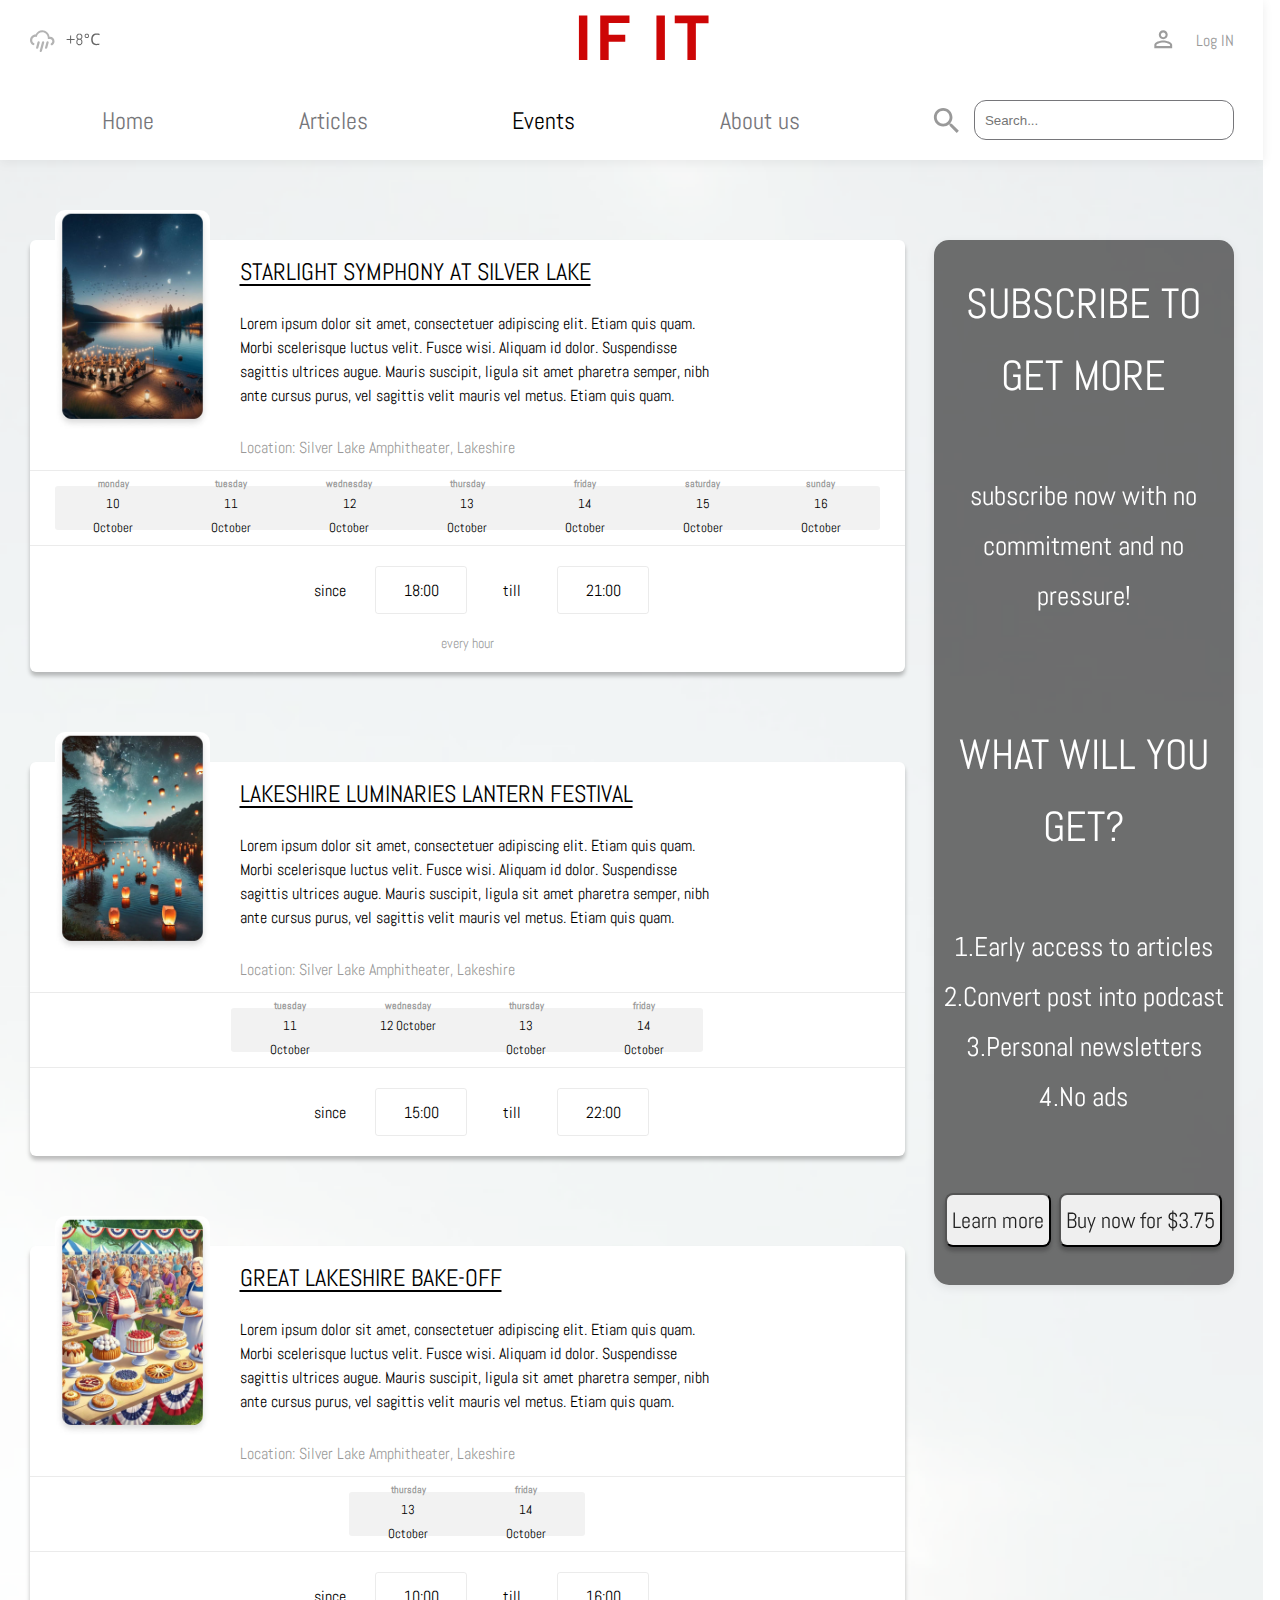
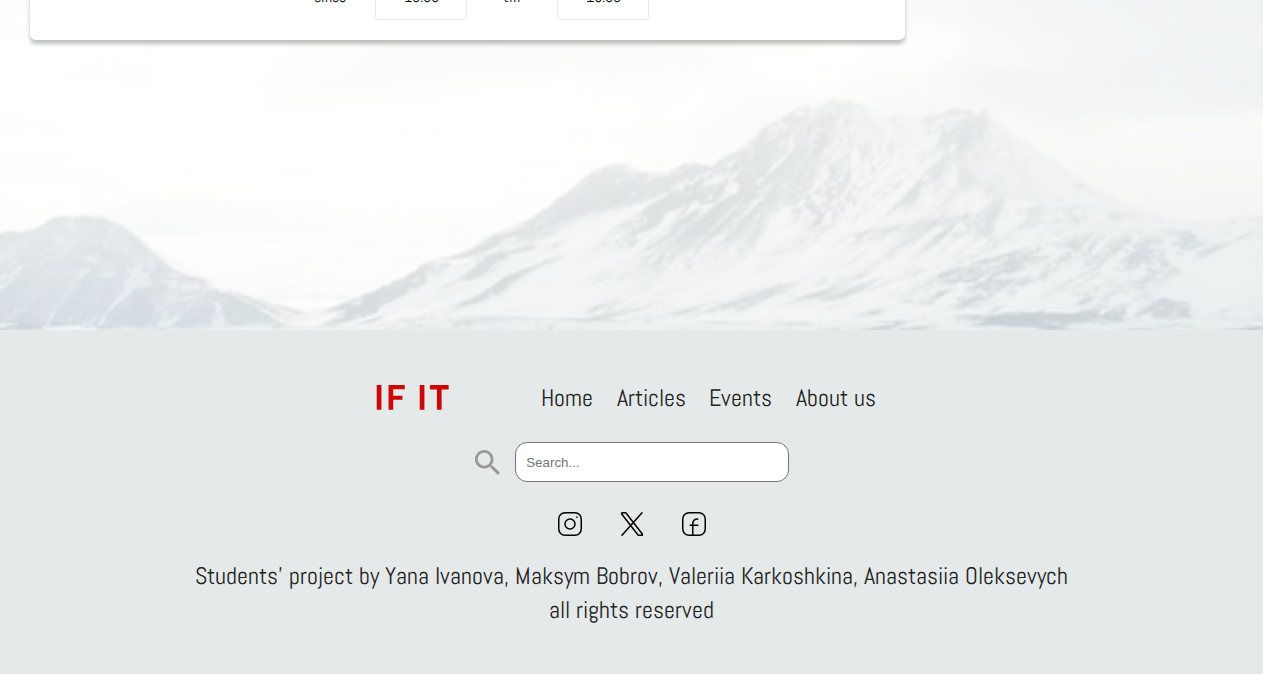
==== commit c73849f5: "too many changes" ====
--- a/events.html
+++ b/events.html
@@ -32,8 +32,8 @@
                     <ul>
                         <li><a href="index.html">Home</a></li>
                         <li><a href="articles.html">Articles</a></li>
-                        <li><a href="events.html">Events</a></li>
-                        <li><a href="#">About us</a></li>
+                        <li><a id="active" href="events.html">Events</a></li>
+                        <li><a href="aboutUs.html">About us</a></li>
                     </ul>
                     <div class="search">
                         <svg width="31" height="30" viewBox="0 0 31 30" fill="none" xmlns="http://www.w3.org/2000/svg">
@@ -48,19 +48,19 @@
                         <div class="contentBlock">
                             <div class="eventItemBlock">
                                 <div class="contentLatestBlock eventBlock">
-                                    <img src="./img/news/image_1.png" alt="img">
+                                    <img src="./img/events/img1.jpg" alt="img">
                                     <div class="contentLatestBoxItem articleBoxItem">
                                         <span class="eventArticleTitle">STARLIGHT SYMPHONY AT SILVER LAKE</span>
                                         <p class="contentEventItemText">Lorem ipsum dolor sit amet, consectetuer adipiscing elit. Etiam quis quam. Morbi scelerisque luctus velit. Fusce wisi. Aliquam id dolor. Suspendisse sagittis ultrices augue. Mauris suscipit, ligula sit amet pharetra semper, nibh ante cursus purus, vel sagittis velit mauris vel metus. Etiam quis quam. </p>
                                         <p class="locationText">Location: Silver Lake Amphitheater, Lakeshire</p>
                                     </div>
                                 </div>
-                                    <table>
-                                        <tbody class="dateBlock">
+                                    <table class="eventTable">
+                                        <tbody class="dateBlock eventDate">
                                             <tr>
                                                 <th>monday</th>
+                                                <th>tuesday</th>
                                                 <th>wednesday</th>
-                                                <th>tuesday</th>
                                                 <th>thursday</th>
                                                 <th>friday</th>
                                                 <th>saturday</th>
@@ -77,62 +77,103 @@
                                             </tr>
                                         </tbody>
                                     </table>
+                                    <table class="timeConntainer">
+                                        <tbody class="timeBox">
+                                            <tr>
+                                                <td>since</td>
+                                                <td class="time">18:00</td>
+                                                <td>till</td>
+                                                <td class="time">21:00</td>
+                                            </tr>
+                                        </tbody>
+                                    </table>
+                                    <span class="everyHour">every hour</span>
                             </div>
                             <div class="eventItemBlock">
                                 <div class="contentLatestBlock eventBlock">
-                                    <img src="./img/news/image_1.png" alt="img">
+                                    <img src="./img/events/img2.jpg" alt="img">
                                     <div class="contentLatestBoxItem articleBoxItem">
                                         <span class="eventArticleTitle">LAKESHIRE LUMINARIES LANTERN FESTIVAL</span>
                                         <p class="contentEventItemText">Lorem ipsum dolor sit amet, consectetuer adipiscing elit. Etiam quis quam. Morbi scelerisque luctus velit. Fusce wisi. Aliquam id dolor. Suspendisse sagittis ultrices augue. Mauris suscipit, ligula sit amet pharetra semper, nibh ante cursus purus, vel sagittis velit mauris vel metus. Etiam quis quam. </p>
                                         <p class="locationText">Location: Silver Lake Amphitheater, Lakeshire</p>
                                     </div>
                                 </div>
+                                <table class="eventTable">
+                                    <tbody class="dateBlock eventDate">
+                                        <tr>
+                                            <th>tuesday</th>
+                                            <th>wednesday</th>
+                                            <th>thursday</th>
+                                            <th>friday</th>
+                                        </tr>
+                                        <tr>
+                                            <td>11 October</td>
+                                            <td>12 October</td>
+                                            <td>13 October</td>
+                                            <td>14 October</td>
+                                        </tr>
+                                    </tbody>
+                                </table>
+                                <table class="timeConntainer">
+                                    <tbody class="timeBox">
+                                        <tr>
+                                            <td>since</td>
+                                            <td class="time">15:00</td>
+                                            <td>till</td>
+                                            <td class="time">22:00</td>
+                                        </tr>
+                                    </tbody>
+                                </table>
                             </div>
                             <div class="eventItemBlock">
                                 <div class="contentLatestBlock eventBlock">
-                                    <img src="./img/news/image_1.png" alt="img">
+                                    <img src="./img/events/img3.jpg" alt="img">
                                     <div class="contentLatestBoxItem articleBoxItem">
                                         <span class="eventArticleTitle">GREAT LAKESHIRE BAKE-OFF</span>
                                         <p class="contentEventItemText">Lorem ipsum dolor sit amet, consectetuer adipiscing elit. Etiam quis quam. Morbi scelerisque luctus velit. Fusce wisi. Aliquam id dolor. Suspendisse sagittis ultrices augue. Mauris suscipit, ligula sit amet pharetra semper, nibh ante cursus purus, vel sagittis velit mauris vel metus. Etiam quis quam. </p>
                                         <p class="locationText">Location: Silver Lake Amphitheater, Lakeshire</p>
                                     </div>
                                 </div>
-                            </div>   
+                                <table class="eventTable">
+                                    <tbody class="dateBlock eventDate">
+                                        <tr>
+                                            <th>thursday</th>
+                                            <th>friday</th>
+                                        </tr>
+                                        <tr>
+                                            <td>13 October</td>
+                                            <td>14 October</td>
+                                        </tr>
+                                    </tbody>
+                                </table>
+                                <table class="timeConntainer">
+                                    <tbody class="timeBox">
+                                        <tr>
+                                            <td>since</td>
+                                            <td class="time">10:00</td>
+                                            <td>till</td>
+                                            <td class="time">16:00</td>
+                                        </tr>
+                                    </tbody>
+                                </table>
+                            </div>  
                         </div>
                         <div class="widgetBox">
                             <section class="widgetBlock">
-                                <h5 class="titleWidget">WEATHER</h5>
-                                <svg class="weatherContainer" width="154" height="49" viewBox="0 0 154 49" fill="none" xmlns="http://www.w3.org/2000/svg">
-                                    <g clip-path="url(#clip0_2_162)">
-                                        <path d="M98.0642 19.4076C98.0642 19.1149 98.1188 18.8395 98.2279 18.5815C98.342 18.3235 98.4934 18.1003 98.6819 17.9117C98.8754 17.7183 99.1011 17.5669 99.3591 17.4578C99.6171 17.3437 99.8924 17.2866 100.185 17.2866C100.478 17.2866 100.753 17.3437 101.011 17.4578C101.269 17.5669 101.492 17.7183 101.681 17.9117C101.874 18.1003 102.026 18.3235 102.135 18.5815C102.249 18.8395 102.306 19.1149 102.306 19.4076C102.306 19.7003 102.249 19.9757 102.135 20.2336C102.026 20.4867 101.874 20.7099 101.681 20.9034C101.492 21.0919 101.269 21.2433 101.011 21.3574C100.753 21.4665 100.478 21.5211 100.185 21.5211C99.8924 21.5211 99.6171 21.4665 99.3591 21.3574C99.1011 21.2433 98.8754 21.0919 98.6819 20.9034C98.4934 20.7099 98.342 20.4867 98.2279 20.2336C98.1188 19.9757 98.0642 19.7003 98.0642 19.4076ZM98.92 19.4076C98.92 19.5812 98.9523 19.7474 99.0168 19.9062C99.0862 20.06 99.178 20.1964 99.2921 20.3155C99.4062 20.4296 99.5402 20.5214 99.694 20.5909C99.8478 20.6553 100.012 20.6876 100.185 20.6876C100.359 20.6876 100.523 20.6553 100.676 20.5909C100.83 20.5214 100.964 20.4296 101.078 20.3155C101.192 20.1964 101.282 20.06 101.346 19.9062C101.416 19.7474 101.45 19.5812 101.45 19.4076C101.45 19.229 101.416 19.0628 101.346 18.909C101.282 18.7552 101.192 18.6212 101.078 18.5071C100.964 18.388 100.83 18.2962 100.676 18.2317C100.523 18.1623 100.359 18.1276 100.185 18.1276C100.012 18.1276 99.8478 18.1623 99.694 18.2317C99.5402 18.2962 99.4062 18.388 99.2921 18.5071C99.178 18.6212 99.0862 18.7552 99.0168 18.909C98.9523 19.0628 98.92 19.229 98.92 19.4076ZM109.513 18.2767C108.933 18.2767 108.41 18.3783 107.943 18.5815C107.475 18.7746 107.079 19.0642 106.754 19.4503C106.429 19.8262 106.18 20.2885 106.007 20.8372C105.834 21.3757 105.748 21.9854 105.748 22.6661C105.748 23.5603 105.885 24.3376 106.159 24.998C106.444 25.6585 106.861 26.1665 107.409 26.5222C107.968 26.8778 108.664 27.0556 109.497 27.0556C109.975 27.0556 110.427 27.015 110.854 26.9337C111.28 26.8524 111.697 26.7508 112.104 26.6288V27.8177C111.697 27.9701 111.275 28.0818 110.838 28.153C110.412 28.2241 109.899 28.2597 109.299 28.2597C108.192 28.2597 107.267 28.031 106.525 27.5738C105.784 27.1166 105.225 26.4663 104.849 25.6229C104.483 24.7796 104.3 23.7889 104.3 22.6509C104.3 21.8279 104.412 21.076 104.635 20.3952C104.869 19.7144 105.204 19.1251 105.641 18.6272C106.088 18.1294 106.637 17.7483 107.287 17.4842C107.938 17.2098 108.684 17.0726 109.528 17.0726C110.087 17.0726 110.625 17.1285 111.143 17.2403C111.662 17.3521 112.124 17.5096 112.53 17.7128L111.982 18.8711C111.646 18.7187 111.27 18.5815 110.854 18.4596C110.447 18.3377 110 18.2767 109.513 18.2767Z" fill="#333333"/>
-                                        <path d="M68.8543 21.2027H73.5011V16.5455H74.8451V21.2027H79.5231V22.5467H74.8451V27.2143H73.5011V22.5467H68.8543V21.2027ZM89.8481 25.8911C89.8481 26.3982 89.7509 26.874 89.5564 27.3185C89.3689 27.763 89.1084 28.152 88.775 28.4854C88.4416 28.8188 88.0526 29.0827 87.6081 29.2772C87.1636 29.4648 86.6878 29.5585 86.1807 29.5585H85.5452C85.0381 29.5585 84.5589 29.4648 84.1074 29.2772C83.6629 29.0827 83.2739 28.8188 82.9405 28.4854C82.6071 28.152 82.3432 27.763 82.1487 27.3185C81.9611 26.874 81.8674 26.3982 81.8674 25.8911V24.6513C81.8674 24.0192 82.0132 23.4427 82.3049 22.9218C82.6036 22.3939 82.9926 21.9633 83.4718 21.6299C82.9926 21.2965 82.6036 20.8658 82.3049 20.3379C82.0132 19.8101 81.8674 19.2301 81.8674 18.598V17.8687C81.8674 17.3616 81.9611 16.8859 82.1487 16.4413C82.3432 15.9968 82.6071 15.6078 82.9405 15.2744C83.2739 14.941 83.6629 14.6806 84.1074 14.493C84.5589 14.2985 85.0381 14.2013 85.5452 14.2013H86.1807C86.6878 14.2013 87.1636 14.2985 87.6081 14.493C88.0526 14.6806 88.4416 14.941 88.775 15.2744C89.1084 15.6078 89.3689 15.9968 89.5564 16.4413C89.7509 16.8859 89.8481 17.3616 89.8481 17.8687V18.598C89.8481 19.2301 89.7023 19.8101 89.4105 20.3379C89.1188 20.8658 88.7333 21.2965 88.2541 21.6299C88.7333 21.9633 89.1188 22.3939 89.4105 22.9218C89.7023 23.4427 89.8481 24.0192 89.8481 24.6513V25.8911ZM88.5041 17.8687C88.5041 17.5353 88.4416 17.2262 88.3166 16.9414C88.1915 16.6497 88.0214 16.3962 87.806 16.1809C87.5907 15.9655 87.3372 15.7954 87.0455 15.6703C86.7607 15.5453 86.4516 15.4828 86.1182 15.4828H85.6077C85.2743 15.4828 84.9617 15.5453 84.67 15.6703C84.3852 15.7954 84.1317 15.9655 83.9094 16.1809C83.6941 16.3962 83.5239 16.6497 83.3989 16.9414C83.2739 17.2262 83.2114 17.5353 83.2114 17.8687V18.598C83.2114 18.9314 83.2739 19.244 83.3989 19.5357C83.5239 19.8205 83.6941 20.0705 83.9094 20.2858C84.1317 20.5012 84.3852 20.6713 84.67 20.7964C84.9617 20.9214 85.2743 20.9839 85.6077 20.9839H86.1182C86.4516 20.9839 86.7607 20.9214 87.0455 20.7964C87.3372 20.6713 87.5907 20.5012 87.806 20.2858C88.0214 20.0705 88.1915 19.8205 88.3166 19.5357C88.4416 19.244 88.5041 18.9314 88.5041 18.598V17.8687ZM88.5041 24.6513C88.5041 24.3179 88.4416 24.0088 88.3166 23.724C88.1915 23.4323 88.0214 23.1788 87.806 22.9635C87.5907 22.7481 87.3372 22.578 87.0455 22.4529C86.7607 22.3279 86.4516 22.2654 86.1182 22.2654H85.6077C85.2743 22.2654 84.9617 22.3279 84.67 22.4529C84.3852 22.578 84.1317 22.7481 83.9094 22.9635C83.6941 23.1788 83.5239 23.4323 83.3989 23.724C83.2739 24.0088 83.2114 24.3179 83.2114 24.6513V25.8911C83.2114 26.2245 83.2739 26.5371 83.3989 26.8288C83.5239 27.1136 83.6941 27.3671 83.9094 27.5894C84.1317 27.8047 84.3852 27.9749 84.67 28.0999C84.9617 28.2249 85.2743 28.2874 85.6077 28.2874H86.1182C86.4516 28.2874 86.7607 28.2249 87.0455 28.0999C87.3372 27.9749 87.5907 27.8047 87.806 27.5894C88.0214 27.3671 88.1915 27.1136 88.3166 26.8288C88.4416 26.5371 88.5041 26.2245 88.5041 25.8911V24.6513Z" fill="#333333"/>
-                                        <path fill-rule="evenodd" clip-rule="evenodd" d="M55.553 16.749V14.8261C55.553 9.51632 51.2483 5.21239 45.9395 5.21239C41.131 5.21239 37.1893 8.71161 36.4394 13.2686C35.8045 13.038 35.112 12.9034 34.4021 12.9034C31.2152 12.9034 28.6326 15.486 28.6326 18.6715C28.6326 20.8059 29.7872 22.6711 31.5173 23.671V23.6517C32.4783 24.1901 32.7471 25.4014 32.229 26.2859C31.69 27.1899 30.5563 27.5168 29.5937 26.978V26.9976C26.7105 25.3439 24.7869 22.2287 24.7869 18.6715C24.7869 13.3622 29.0915 9.05769 34.4021 9.05769C36.3242 4.53937 40.7472 1.36679 45.9395 1.36679C52.534 1.36679 57.9373 6.48097 58.4378 12.9613L59.3987 12.9034C63.646 12.9034 67.0904 16.347 67.0904 20.5946C67.0904 23.4789 65.552 25.9208 63.2445 27.2473C62.2834 27.7666 61.1482 27.4587 60.6109 26.5362C60.0912 25.613 60.3599 24.44 61.3209 23.9016V23.9211C62.4754 23.2671 63.2445 22.0175 63.2445 20.5946C63.2445 18.4704 61.5223 16.749 59.3987 16.749H55.553ZM55.553 20.5946C56.5716 20.8634 57.1873 21.9213 56.9186 22.9402L54.4192 32.2276C54.1491 33.2658 53.092 33.8616 52.0719 33.5926C51.0341 33.3235 50.4376 32.266 50.7462 31.2467L53.2071 21.9595C53.4759 20.9213 54.5345 20.3251 55.553 20.5946ZM47.8615 20.5946C48.8801 20.8634 49.4957 21.9213 49.2272 22.9402L45.247 37.8032C44.9767 38.861 43.9198 39.438 42.882 39.1686C41.8618 38.861 41.2461 37.8419 41.5163 36.8037L45.5157 21.9595C45.7843 20.9213 46.8429 20.3251 47.8615 20.5946ZM40.17 20.5946C41.1885 20.8634 41.8042 21.9213 41.5355 22.9402L39.0362 32.2276C38.766 33.2658 37.709 33.8616 36.6903 33.5926C35.6509 33.3235 35.0545 32.266 35.3631 31.2467L37.8242 21.9595C38.0927 20.9213 39.1513 20.3251 40.17 20.5946Z" fill="#B3B3B3"/>
-                                        <path fill-rule="evenodd" clip-rule="evenodd" d="M55.553 16.749V14.8261C55.553 9.51632 51.2483 5.21239 45.9395 5.21239C41.131 5.21239 37.1893 8.71161 36.4394 13.2686C35.8045 13.038 35.112 12.9034 34.4021 12.9034C31.2152 12.9034 28.6326 15.486 28.6326 18.6715C28.6326 20.8059 29.7872 22.6711 31.5173 23.671V23.6517C32.4783 24.1901 32.7471 25.4014 32.229 26.2859C31.69 27.1899 30.5563 27.5168 29.5937 26.978V26.9976C26.7105 25.3439 24.7869 22.2287 24.7869 18.6715C24.7869 13.3622 29.0915 9.05769 34.4021 9.05769C36.3242 4.53937 40.7472 1.36679 45.9395 1.36679C52.534 1.36679 57.9373 6.48097 58.4378 12.9613L59.3987 12.9034C63.646 12.9034 67.0904 16.347 67.0904 20.5946C67.0904 23.4789 65.552 25.9208 63.2445 27.2473C62.2834 27.7666 61.1482 27.4587 60.6109 26.5362C60.0912 25.613 60.3599 24.44 61.3209 23.9016V23.9211C62.4754 23.2671 63.2445 22.0175 63.2445 20.5946C63.2445 18.4704 61.5223 16.749 59.3987 16.749H55.553ZM55.553 20.5946C56.5716 20.8634 57.1873 21.9213 56.9186 22.9402L54.4192 32.2276C54.1491 33.2658 53.092 33.8616 52.0719 33.5926C51.0341 33.3235 50.4376 32.266 50.7462 31.2467L53.2071 21.9595C53.4759 20.9213 54.5345 20.3251 55.553 20.5946ZM47.8615 20.5946C48.8801 20.8634 49.4957 21.9213 49.2272 22.9402L45.247 37.8032C44.9767 38.861 43.9198 39.438 42.882 39.1686C41.8618 38.861 41.2461 37.8419 41.5163 36.8037L45.5157 21.9595C45.7843 20.9213 46.8429 20.3251 47.8615 20.5946ZM40.17 20.5946C41.1885 20.8634 41.8042 21.9213 41.5355 22.9402L39.0362 32.2276C38.766 33.2658 37.709 33.8616 36.6903 33.5926C35.6509 33.3235 35.0545 32.266 35.3631 31.2467L37.8242 21.9595C38.0927 20.9213 39.1513 20.3251 40.17 20.5946Z" fill="#1875F0"/>
-                                    </g>
-                                    <defs>
-                                        <clipPath id="clip0_2_162">
-                                            <rect width="105" height="41" fill="white" transform="translate(23)"/>
-                                        </clipPath>
-                                    </defs>
-                                </svg>    
-                            </section>
-                            <section class="widgetBlock">
-                                <h5 class="titleWidget">EVENTS</h5>
-                                <aside class="eventItemContainer">
-                                    <a class="eventItem">
-                                        <p class="eventItemText">Starlight Symphony at Silver Lake</p>
-                                        <span class="eventItemDate">10 - 16 October</span>
-                                    </a>
-                                    <a class="eventItem">
-                                        <p class="eventItemText">Luminaries Lantern Festival</p>
-                                        <span class="eventItemDate">11 - 14 October</span>
-                                    </a>
-                                    <a class="eventItem">
-                                        <p class="eventItemText">Great Lakeshire Bake-Off</p>
-                                        <span class="eventItemDate">13 - 14 October</span>
-                                    </a>
-                                </aside>
-                                <button class="learnMoreButton">Learn more</button>
+                                
+                                    <h1 class="subscribeTitle">SUBSCRIBE TO GET MORE</h1>
+                                    <span class="subscribeText">subscribe now with no commitment and no pressure!</span>
+                                    <h1 class="subscribeTitle">WHAT WILL YOU GET?</h1>
+                                    <span class="subscribeText">
+                                        1.Early access to articles<br />
+                                        2.Convert post into podcast<br />
+                                        3.Personal newsletters<br />
+                                        4.No ads
+                                    </span>
+                                    <div class="buttonBox">
+                                        <button class="subscribeButton">Learn more</button>
+                                        <button class="subscribeButton">Buy now for $3.75</button>
+                                    </div>
                             </section>
                         </div>
                     </div>
@@ -146,7 +187,7 @@
                         <li><a href="index.html">Home</a></li>
                         <li><a href="articles.html">Articles</a></li>
                         <li><a href="events.html">Events</a></li>
-                        <li><a href="#">About us</a></li>
+                        <li><a href="aboutUs.html">About us</a></li>
                     </ul>
                 </menu>
                     <div class="search">
--- a/styles/styles.css
+++ b/styles/styles.css
@@ -36,6 +36,15 @@
 
 a{
     cursor: pointer;
+    text-decoration: none;
+}
+
+img{
+    background: #DADADA;
+}
+
+#active{
+    color:#000000 !important;
 }
 
 body{
@@ -170,31 +179,87 @@
 /* widget styles */
 
 .widgetBox{
-    width: 266px;
+    width: 300px;
     min-height: 100px;
     flex-direction: column;
 }
 
 .widgetBlock{
-    flex-direction: column;
-    align-items: center;
-    width: 245px;
-    min-height: 186px;
+    position: sticky;
+    top: 30px;
+    flex-direction: column;
+    justify-content: space-between;
+    align-items: center;
+    width: 100%;
+    height: 1044.54px;
     font-size: 14px;
-    border-radius: 10px;
-    opacity: 0px;
-    background-color: #ffffff;
+    background: #333333B2;
     margin-bottom: 32px;
-    padding: 0 15px 30px 15px;
     box-shadow: 0px 3px 10px 0px #00000014;
+    border-radius: 15px;
+}
+
+/* subscribe block design */
+
+.subscribeTitle{
+    text-align: center;
+    font-family: Abel;
+    font-size: 42px;
+    font-weight: 400;
+    line-height: 72px;
+    color: #FFFFFF;
+}
+
+.subscribeText{
+    flex-direction: column;
+    font-family: Abel;
+    font-size: 27px;
+    font-weight: 400;
+    line-height: 50px;
+    text-align: center;
+    color: #FFFFFF;
+    margin: 0 0 40px 0;
+    font-family: Abel;
+    text-underline-position: from-font;
+    text-decoration-skip-ink: none;
+}
+
+.buttonBox{
+    width: 95%;
+    flex-direction: row;
+    justify-content: space-around;
+    margin: 0 0 38px 0;
+}
+
+.subscribeButton{
+    padding: 0 5px 0 5px;
+    min-width: 100px;
+    height: 54px;
+    border-radius: 8px;
+    font-family: Abel;
+    font-size: 22px;
+    font-weight: 400;
+    text-underline-position: from-font;
+    text-decoration-skip-ink: none;
+    color: #222222;
+    box-shadow: 0px 4px 4px 0px #00000040;
 }
 
 .titleWidget{
     align-self: flex-start;
-    font-size: 14px;
-    font-weight: 400;
-    text-underline-position: from-font;
-    text-decoration-skip-ink: none;
+    font-size: 24px;
+    font-weight: 400;
+    text-underline-position: from-font;
+    text-decoration-skip-ink: none;
+    text-align: left;
+    margin: 20px 0 0 15px;    
+}
+
+hr{
+    width: 96.2%;
+    height: 1px;
+    background: #F7F7F7;
+    border: 0;
 }
 
 .weatherContainer{
@@ -202,12 +267,23 @@
 }
 
 .eventItemContainer{
-    flex-direction: column;
-    justify-content: center;
+    align-self: center;
+    flex-direction: row;
+    justify-content: space-between;
     text-decoration: none;
-    width: 100%;
-    padding: 0;
+    width: 75%;
+    padding-right: 55px;
     margin: 0 0 30px 0;
+}
+
+.eventBox{
+    width: 100%;
+    min-height: 100px;
+    flex-direction: column;
+    background: #ffffff;
+    margin: 37px 0 30px 0;
+    box-shadow: 0px 3px 10px 0px #00000014;
+    border-radius: 15px;
 }
 
 .eventItem{
@@ -226,6 +302,7 @@
 }
 
 .learnMoreButton{
+    align-self: center;
     width: 142px;
     height: 39px;
     border: 1px 0px 0px 0px;
@@ -237,6 +314,36 @@
     color: #1875F0;
     background: transparent;
     border-radius: 5px;
+    margin: 0 0 30px 0;
+}
+
+
+.authorItemContainer{
+    align-self: center;
+    flex-direction: row;
+    justify-content: space-between;
+    text-decoration: none;
+    width: 90%;
+    margin: 25px 0 30px 0;
+}
+
+.authorName{
+    font-size: 24px;
+    font-weight: 400;
+    line-height: 45px;
+    letter-spacing: -1px;
+    text-align: center;
+    text-underline-position: from-font;
+    text-decoration-skip-ink: none;
+    color: #1875F0;
+}
+
+.authorImg{
+    width: 150px;
+    height: 150px;
+    background: #D9D9D9;
+    border-radius: 100%;
+    box-shadow: 0px 4px 4px 0px #00000040;
 }
 
 /* content block style main */
@@ -245,6 +352,47 @@
     flex-direction: column;
     min-height: 100px;
     width: 875px;
+    padding: 0 0 200px 0;
+}
+
+.bigContentBox{
+    width: 100%;
+    margin: 0 0 40px 0;
+    justify-content: space-between !important;
+}
+
+.bigBox{
+    width: 616px !important;
+}
+
+.bigBox > div{
+    width: 100% !important;    
+}
+
+.bigBox > div > img{
+    height: 340px !important
+}
+
+.bigBox > div > .titleItem{
+    font-size: 24px !important;
+    margin: 10px 0 20px 0;
+}
+
+.bigBoxMini{
+    width: 205px !important;
+}
+
+.bigBoxMini > div{
+    flex-direction: column !important;
+    min-height: 100%;
+}
+
+.bigBoxMini > div > div{
+    width: 100% !important;
+}
+
+.bigBoxMini > div > div > img{
+    height: 150px !important;
 }
 
 .latestNewsBlock{
@@ -285,6 +433,8 @@
     margin-right: 15px;
 }
 
+
+
 .dateBlock{
     font-size: 12px;
     font-weight: 500;
@@ -392,7 +542,6 @@
 }
 
 .buttonViewAll{
-    align-self: flex-end;
     margin: 20px 0 0 0;
     width: 100px;
     height:30px;
@@ -407,63 +556,8 @@
     box-shadow: 0px 4px 4px 0px #00000040;
 }
 
-/* subscribe block design */
-
-.subscribeContainer{
-    flex-direction: column;
-    align-items: center;
-    margin: 15px 0 0 0;
-    width: 100%;
-    height: 398px;
-    background: #222222;
-}
-
-.subscribeWrapper{
-    flex-direction: column;
-    align-items: center;
-    width: 1204px;
-}
-
-.subscribeWrapper > h1{
-    margin: 52px 0 0 0;
-    font-family: Abel;
-    font-size: 48px;
-    font-weight: 400;
-    line-height: 72px;
-    color: #FFFFFF;
-
-}
-
-.subscribeWrapper > span{
-    font-family: Abel;
-    font-size: 32px;
-    font-weight: 100;
-    line-height: 50px;
-    text-align: center;
-    color: #FFFFFF;
-    margin: 0 0 40px 0;
-}
-
-.buttonBox{
-    width: 100%;
-    flex-direction: row;
-    justify-content: space-around;
-}
-
-.subscribeButton{
-    padding: 0;
-    width: 280px;
-    height: 63px;
-    border-radius: 8px;
-    opacity: 0px;
-    font-family: Abel;
-    font-size: 24px;
-    font-weight: 400;
-    line-height: 36px;
-    text-underline-position: from-font;
-    text-decoration-skip-ink: none;
-    color: #222222;
-    box-shadow: 0px 4px 4px 0px #00000040;
+.end{
+    align-self: flex-end;
 }
 
 footer{
@@ -533,8 +627,10 @@
     flex-direction: column;
     justify-content: flex-start;
     align-items: center;
-    box-shadow: 0px 3px 10px 0px #00000014;
     margin: 0 0 80px 0;
+    box-shadow: 0px 3px 10px 0px #00000033;
+    border: 1px solid #EDF0F2;
+    border-radius: 6px;
 }
 
 .logInConteiner > h3{
@@ -628,16 +724,22 @@
     line-height: 45px;
     letter-spacing: -1px;
     color: #222222;
+    
 }
 
 .contentArticleItemText{
     color: #222222;
+    word-break: break-all;
 }
 
 .articleButton{
     background: #333333;
     color: #FFFFFF;
     border: 1px solid #FFFFFF
+}
+
+.articleImg{
+    width: 100%;
 }
 
 .articleImg > img{
@@ -650,6 +752,7 @@
 .articleBoxItem{
     justify-content: space-between;
     margin: 0 20px -10px 0;
+    width: 55%;
 }
 
 .articleBoxItem > p{
@@ -659,7 +762,6 @@
 /* events style  */
 
 .eventBlock{
-    border-bottom: 1px solid #00000014;
     min-height: 210px;
 }
 
@@ -675,6 +777,7 @@
 .eventItemBlock{
     background: #ffffff;
     flex-direction: column;
+    align-items: center;
     width: 875px;
     min-height: 275px;
     border-radius: 6px;
@@ -714,30 +817,49 @@
 .dateBlock{
     flex-direction: column;
     justify-content: center;
-    width: 825px;
     height: 44px;
     border-radius: 3px;
     background: #F2F2F2;
     margin: 15px 25px 15px 25px;
 }
 
-.dateBlock > tr {
-    display: flex;
-    width: 100%;
-    justify-content: space-around;
-}
-
-.dateBlock > tr > td , th{
+.dateBlockLast{
+    font-size: 12px;
+    font-weight: 500;
+    line-height: 18px;
+    text-underline-position: from-font;
+    text-decoration-skip-ink: none;
+    color: #999999;
+}
+
+.eventTable{
+    justify-content: center;
+    width: 875px;
+    border-top:1px solid #00000014;
+    border-bottom: 1px solid #00000014;
+}
+
+.eventDate{
+    min-width: 100px;
+}
+
+.eventDate > tr {
+    display: flex;
+    justify-content: center;
+}
+
+.eventDate > tr > td , th{
     text-align: center;
     width: 56px;
-}
-
-.dateBlock > tr > th {
+    margin: 0 30px 0 30px;
+}
+
+.eventDate > tr > th {
     font-size: 10px;
     text-underline-position: from-font;
     text-decoration-skip-ink: none;
 }
-.dateBlock > tr > td {
+.eventDate > tr > td {
     font-family: Abel;
     font-size: 13px;
     font-weight: 500;
@@ -746,4 +868,228 @@
     text-align: center;
     text-underline-position: from-font;
     text-decoration-skip-ink: none;
-}+}
+
+.timeConntainer{
+    display: flex;
+    width: 100%;
+    justify-content: center;
+    margin: 22px 0 22px 0;
+}
+
+.timeBox{
+    display: flex;
+    height: 44px;
+}
+
+.timeBox > tr{
+    display: flex;
+    width: 100%;
+    height: 44px;
+    flex-direction: row;
+    justify-content: center;
+    align-items: center;
+}
+
+.timeBox > tr > td{
+    display: flex;
+    justify-content: center;
+    align-items: center;
+    width: 88px;
+    height: 44px;
+}
+
+.time{
+    border-radius: 3px;
+    border: 1px solid #00000014;
+    opacity: 0px;
+}
+
+.everyHour{
+    margin: -22px 0 22px 0;
+    font-size: 14px;
+    font-weight: 400;
+    text-underline-position: from-font;
+    text-decoration-skip-ink: none;
+    color: #33333380;
+    margin: 0 0 20px 0;
+}
+
+/* about us styles */
+
+.aboutUsAuthors{
+    position: sticky;
+    justify-content: center;
+    margin: 0 !important;
+    box-shadow: 0px 4px 4px 0px #00000040;
+    min-height: 1150px;
+}
+
+.aboutUsAuthors > aside {
+    flex-direction: column;
+}
+
+.aboutUsAuthors > h5 {
+    align-self: center;
+    margin: 40px 0 0 0;
+}
+
+
+.aboutUsBox{
+    padding: 82px;
+    flex-direction: column;
+    align-items: center;
+    width: calc(100% - 164px);
+    min-height: 927px;
+    border-radius: 25px;
+    box-shadow: 0px 4px 4px 0px #00000040;
+    background-color: #ffffff;
+}
+
+.aboutUsBox > img{
+    width: 540px;
+    height: 298px;
+    border-radius: 25px;
+    background: #DADADA;
+    margin: 0 0 35px 0;
+}
+
+.aboutUsArticleItemText{
+    margin-top: 20px;
+    font-size: 20px;
+    font-weight: 400;
+    line-height: 30px;
+    text-align: justified;
+    text-underline-position: from-font;
+    text-decoration-skip-ink: none;
+}
+
+/* author styles */
+
+.author{
+    width: 100%;
+}
+
+.author > .aboutUsBox{
+    width: calc(100% - 330px);
+    padding: 82px 165px;
+}
+
+.author > .aboutUsBox > img{
+    width: 464px;
+    height: 378px;
+    border-radius: 25px;
+}
+
+.authorNameTitle{
+    font-family: Abel;
+    font-size: 48px;
+    font-weight: 400;
+    line-height: 45px;
+    letter-spacing: -1px;
+    text-align: left;
+    text-underline-position: from-font;
+    text-decoration-skip-ink: none;
+    color: #CD0606;
+}
+
+.flex-start{
+    justify-content: flex-start;
+}
+
+.authorArticleName{
+    font-size: 20px;
+    font-weight: 700;
+    line-height: 30px;
+    text-align: left;
+    text-underline-position: from-font;
+    text-decoration-skip-ink: none;
+    color: #CD0606;
+}
+
+.contentArticleBlock{
+    margin-top: 20px;
+    flex-direction: row;
+}
+
+.articleImgMain{
+    width: 100%;
+}
+
+.articleImgMain > img{
+    width: 380px;
+    height: 270px;
+    border-radius: 25px;
+    margin: 5px 40px 0 0;
+}
+
+.mainArticleBox{
+    width: 1284px;
+    min-height: 1141px;
+    border-radius: 25px;
+    padding: 68px 102px;
+    padding: 82px;
+    flex-direction: column;
+    align-items: center;
+    min-height: 927px;
+    border-radius: 25px;
+    box-shadow: 0px 4px 4px 0px #00000040;
+    background-color: #ffffff;
+}
+
+.mainArticleBlock{
+    background: #ffffff;
+    flex-direction: column;
+    width: 875px;
+    height: 275px;
+    border-radius: 25px;
+    box-shadow: 0px 4px 4px 0px #00000040;
+    margin: 0 0 27px 0;
+}
+
+.contentmainArticleBlock{
+    margin-top: 20px;
+    flex-direction: row;
+}
+
+.audioPlayer{
+    width: 100%;
+    border: 1px solid #1875F0;
+    border-radius: 23px;
+    color: #ffffff;
+}
+
+audio::-webkit-media-controls-panel {
+    background-color: #ffffff;
+    color: #ffffff;
+}
+  
+  audio::-webkit-media-controls-play-button {
+    background-color: #1875F0;
+    border-radius: 50%;
+  }
+  
+  audio::-webkit-media-controls-play-button:hover {
+    background-color: rgba(177,212,224, .7);
+  }
+
+  audio::-webkit-media-controls-volume-slider {
+    background-color: #1875F0;
+    border-radius: 25px;
+    padding-left: 8px;
+    padding-right: 8px;
+  }
+
+  .mainArticleBoxItem{
+    max-height: 275px;
+  }
+
+  .mainText{
+    margin: 0;
+    font-size: 20px !important;
+    font-family: Abel;
+    font-weight: 400;
+    line-height: 28px;
+    text-underline-position: from-font;
+    text-decoration-skip-ink: none;
+  }